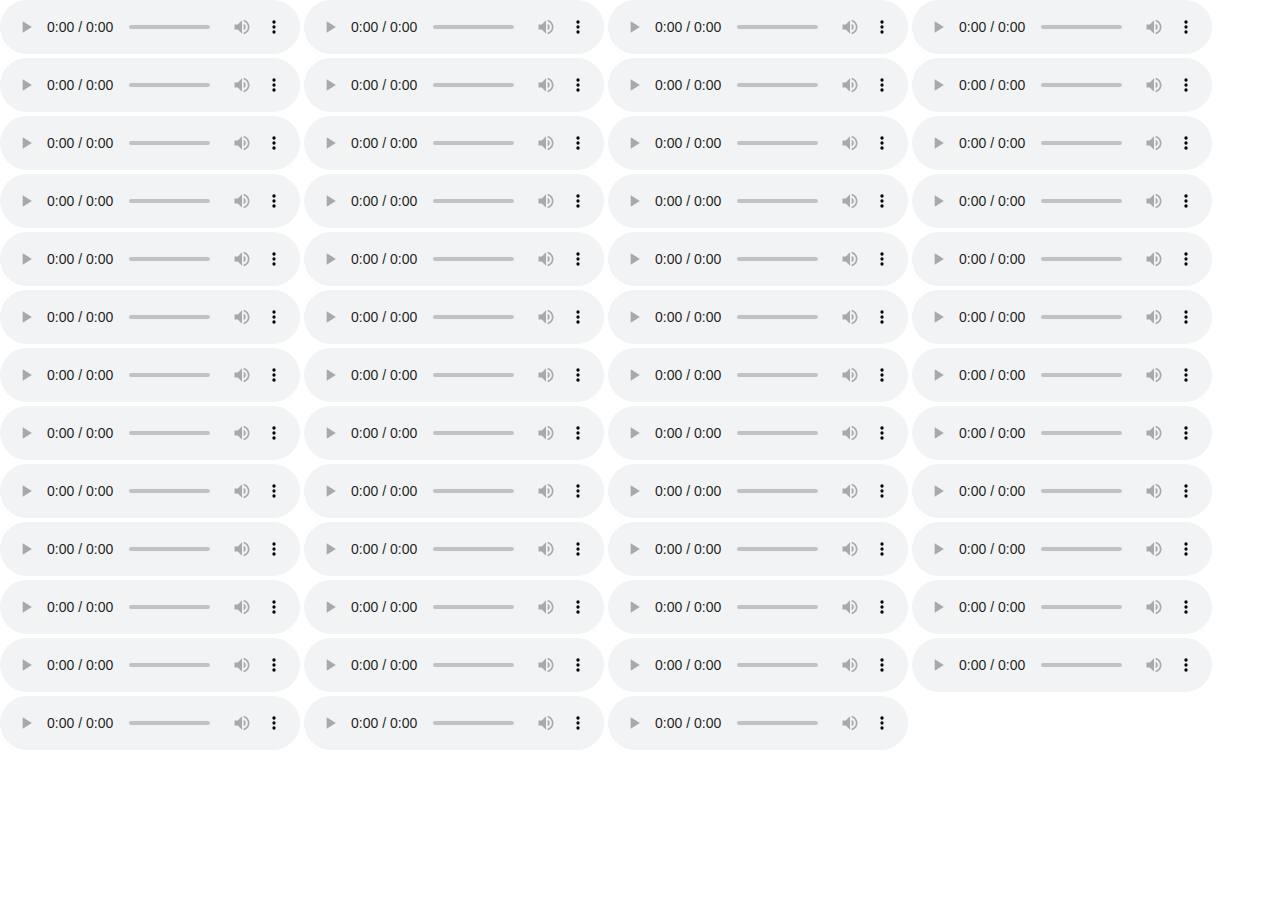
==== memorymachine.html @ c9242ffb "Update memorymachine.html" ====
<!DOCTYPE html>
<html>
<head>
  <link rel="stylesheet" href="./styles.css">
</head>
<body>

<audio controls>
    <source src="audio/Donna Summer - I Feel Love [Studio Version].mp3">
</audio>

<audio controls>
    <source src="audio/Donna Summer - I Feel Love [Studio Version].mp3">
</audio>

<audio controls>
    <source src="audio/Donna Summer - I Feel Love [Studio Version].mp3">
</audio>

<audio controls>
    <source src="audio/Donna Summer - I Feel Love [Studio Version].mp3">
</audio>

<audio controls>
    <source src="audio/Donna Summer - I Feel Love [Studio Version].mp3">
</audio>

<audio controls>
    <source src="audio/Donna Summer - I Feel Love [Studio Version].mp3">
</audio>

<audio controls>
    <source src="audio/Donna Summer - I Feel Love [Studio Version].mp3">
</audio>

<audio controls>
    <source src="audio/Donna Summer - I Feel Love [Studio Version].mp3">
</audio>

<audio controls>
    <source src="audio/Donna Summer - I Feel Love [Studio Version].mp3">
</audio>

<audio controls>
    <source src="audio/Donna Summer - I Feel Love [Studio Version].mp3">
</audio>

<audio controls>
    <source src="audio/Donna Summer - I Feel Love [Studio Version].mp3">
</audio>

<audio controls>
    <source src="audio/Donna Summer - I Feel Love [Studio Version].mp3">
</audio>

<audio controls>
    <source src="audio/Donna Summer - I Feel Love [Studio Version].mp3">
</audio>

<audio controls>
    <source src="audio/Donna Summer - I Feel Love [Studio Version].mp3">
</audio>

<audio controls>
    <source src="audio/Donna Summer - I Feel Love [Studio Version].mp3">
</audio>

<audio controls>
    <source src="audio/Donna Summer - I Feel Love [Studio Version].mp3">
</audio>

<audio controls>
    <source src="audio/Donna Summer - I Feel Love [Studio Version].mp3">
</audio>
  
<audio controls>
    <source src="audio/Donna Summer - I Feel Love [Studio Version].mp3">
</audio>

<audio controls>
    <source src="audio/Donna Summer - I Feel Love [Studio Version].mp3">
</audio>

<audio controls>
    <source src="audio/Donna Summer - I Feel Love [Studio Version].mp3">
</audio>

<audio controls>
    <source src="audio/Donna Summer - I Feel Love [Studio Version].mp3">
</audio>

<audio controls>
    <source src="audio/Donna Summer - I Feel Love [Studio Version].mp3">
</audio>

<audio controls>
    <source src="audio/Donna Summer - I Feel Love [Studio Version].mp3">
</audio>

<audio controls>
    <source src="audio/Donna Summer - I Feel Love [Studio Version].mp3">
</audio>

<audio controls>
    <source src="audio/Donna Summer - I Feel Love [Studio Version].mp3">
</audio>

<audio controls>
    <source src="audio/Donna Summer - I Feel Love [Studio Version].mp3">
</audio>

<audio controls>
    <source src="audio/Donna Summer - I Feel Love [Studio Version].mp3">
</audio>

<audio controls>
    <source src="audio/Donna Summer - I Feel Love [Studio Version].mp3">
</audio>

<audio controls>
    <source src="audio/Donna Summer - I Feel Love [Studio Version].mp3">
</audio>

<audio controls>
    <source src="audio/Donna Summer - I Feel Love [Studio Version].mp3">
</audio>

<audio controls>
    <source src="audio/Donna Summer - I Feel Love [Studio Version].mp3">
</audio>

<audio controls>
    <source src="audio/Donna Summer - I Feel Love [Studio Version].mp3">
</audio>

<audio controls>
    <source src="audio/Donna Summer - I Feel Love [Studio Version].mp3">
</audio>

<audio controls>
    <source src="audio/Donna Summer - I Feel Love [Studio Version].mp3">
</audio>  
  
<audio controls>
    <source src="audio/Donna Summer - I Feel Love [Studio Version].mp3">
</audio>

<audio controls>
    <source src="audio/Donna Summer - I Feel Love [Studio Version].mp3">
</audio>

<audio controls>
    <source src="audio/Donna Summer - I Feel Love [Studio Version].mp3">
</audio>

<audio controls>
    <source src="audio/Donna Summer - I Feel Love [Studio Version].mp3">
</audio>

<audio controls>
    <source src="audio/Donna Summer - I Feel Love [Studio Version].mp3">
</audio>

<audio controls>
    <source src="audio/Donna Summer - I Feel Love [Studio Version].mp3">
</audio>

<audio controls>
    <source src="audio/Donna Summer - I Feel Love [Studio Version].mp3">
</audio>

<audio controls>
    <source src="audio/Donna Summer - I Feel Love [Studio Version].mp3">
</audio>

<audio controls>
    <source src="audio/Donna Summer - I Feel Love [Studio Version].mp3">
</audio>

<audio controls>
    <source src="audio/Donna Summer - I Feel Love [Studio Version].mp3">
</audio>

<audio controls>
    <source src="audio/Donna Summer - I Feel Love [Studio Version].mp3">
</audio>

<audio controls>
    <source src="audio/Donna Summer - I Feel Love [Studio Version].mp3">
</audio>

<audio controls>
    <source src="audio/Donna Summer - I Feel Love [Studio Version].mp3">
</audio>

<audio controls>
    <source src="audio/Donna Summer - I Feel Love [Studio Version].mp3">
</audio>

<audio controls>
    <source src="audio/Donna Summer - I Feel Love [Studio Version].mp3">
</audio>

<audio controls>
    <source src="audio/Donna Summer - I Feel Love [Studio Version].mp3">
</audio>

<audio controls>
    <source src="audio/Donna Summer - I Feel Love [Studio Version].mp3">
</audio>  
</body>
</html>
---- styles.css ----
body, html {
    height: 100%;
    margin: 0;
}
  

.bg {
    /* The image used */
    background-image: url("./images/no-worries.jpg");

    /* Full height */
    height: 100%; 

    /* Center and scale the image nicely */
    background-position: center center;
    background-repeat: no-repeat;
    background-size: cover;
    background-attachment: fixed
}
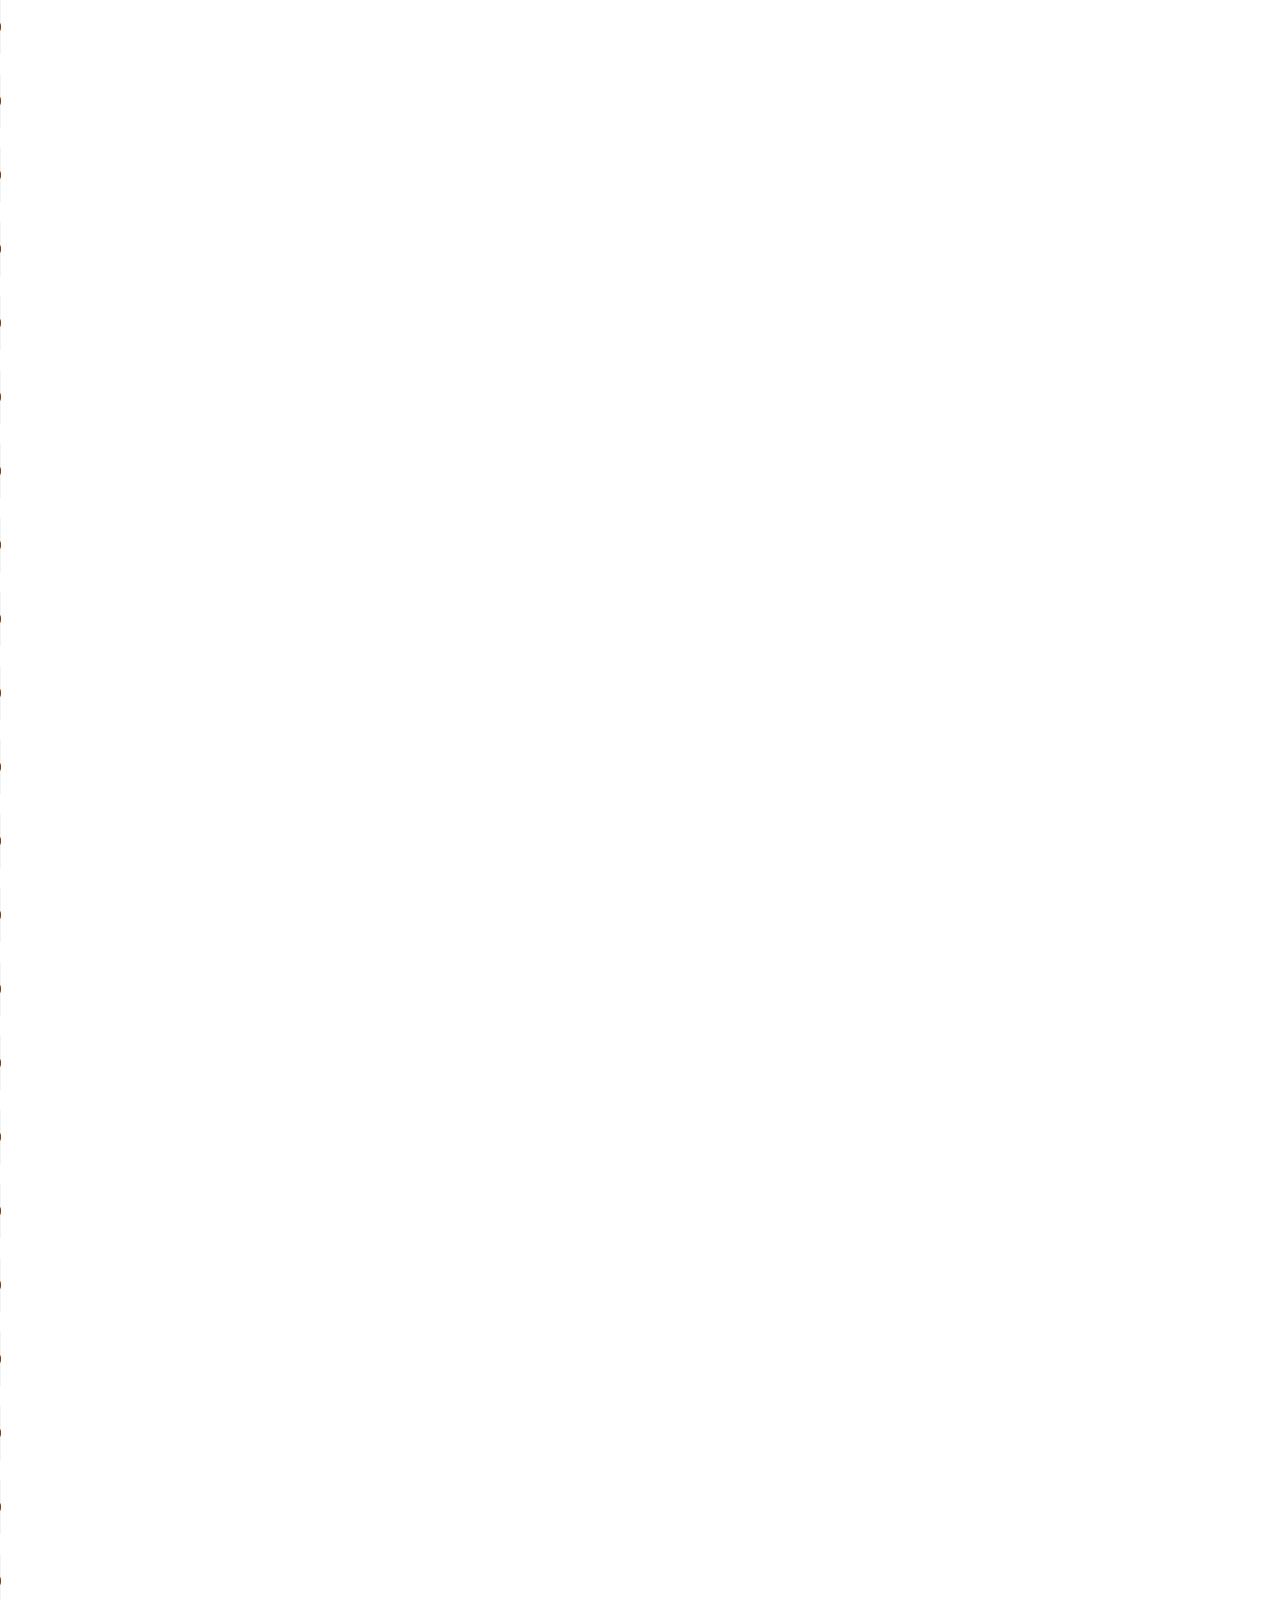
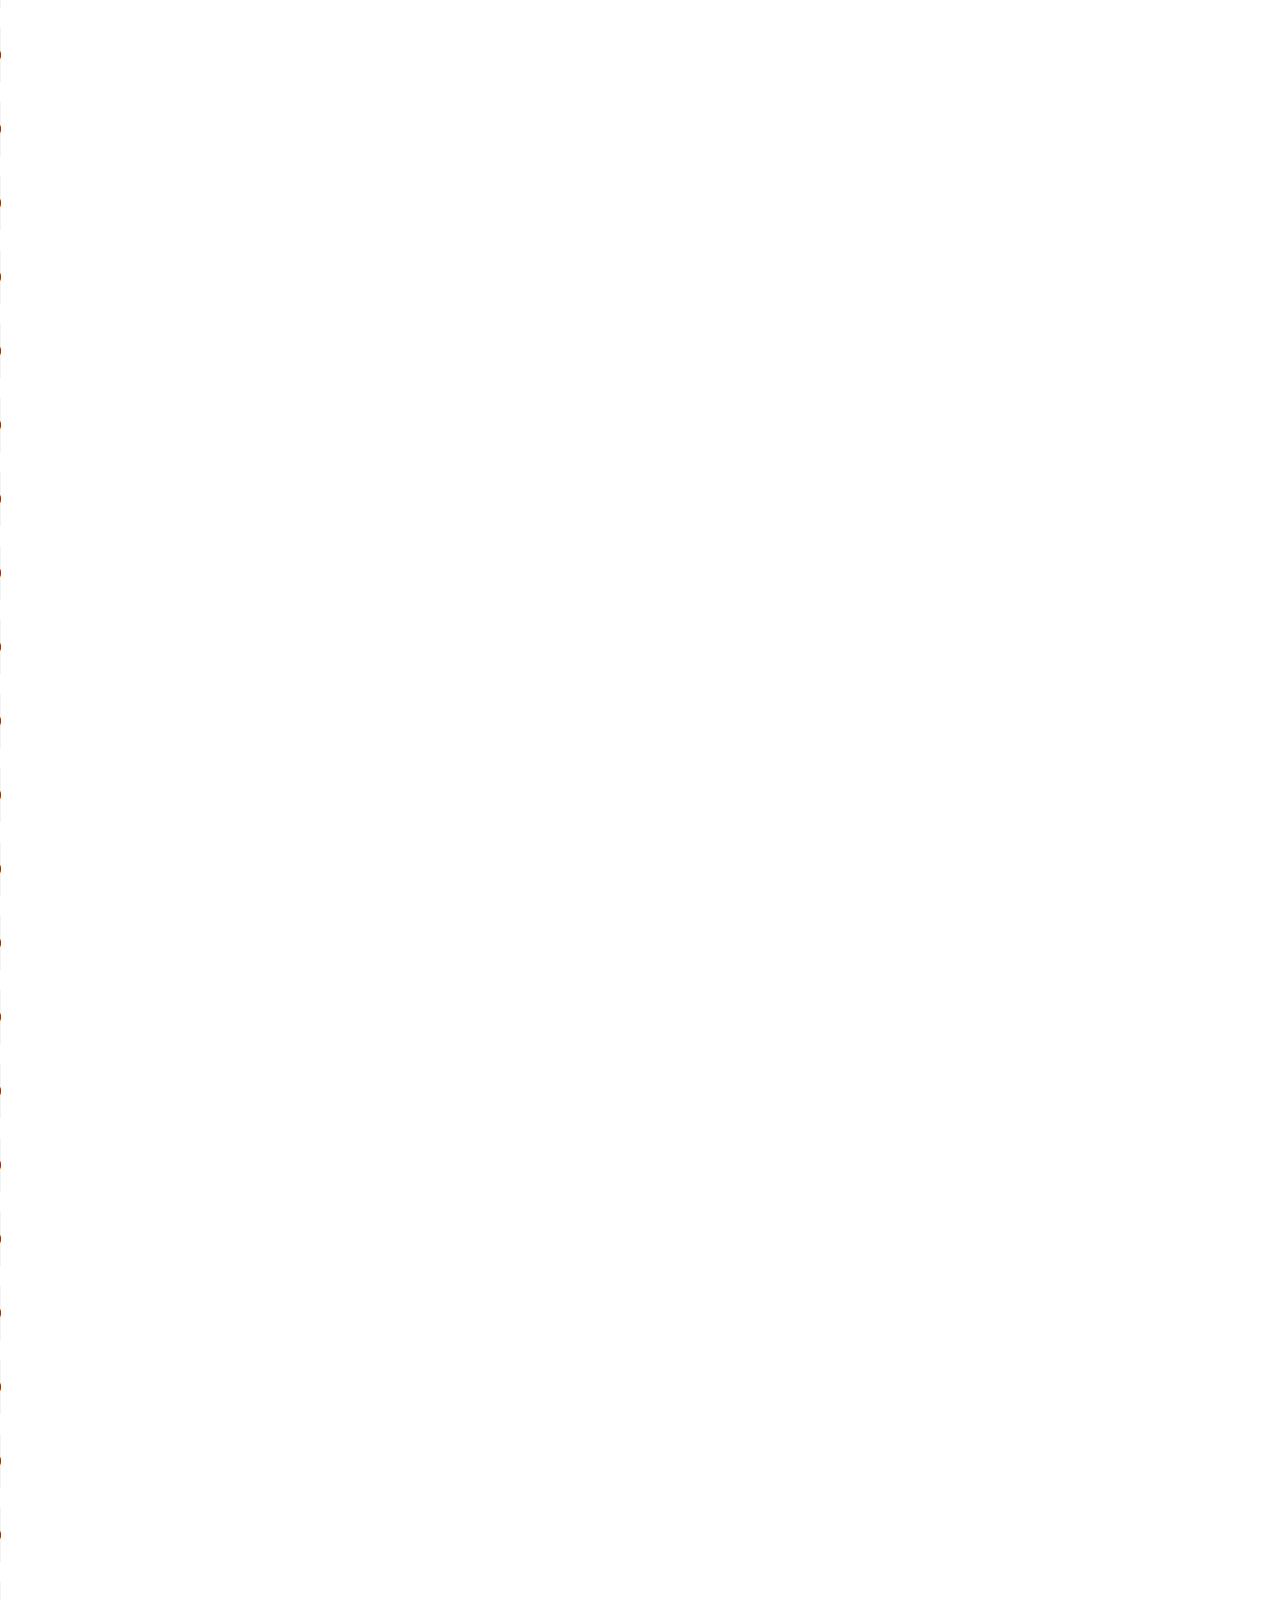
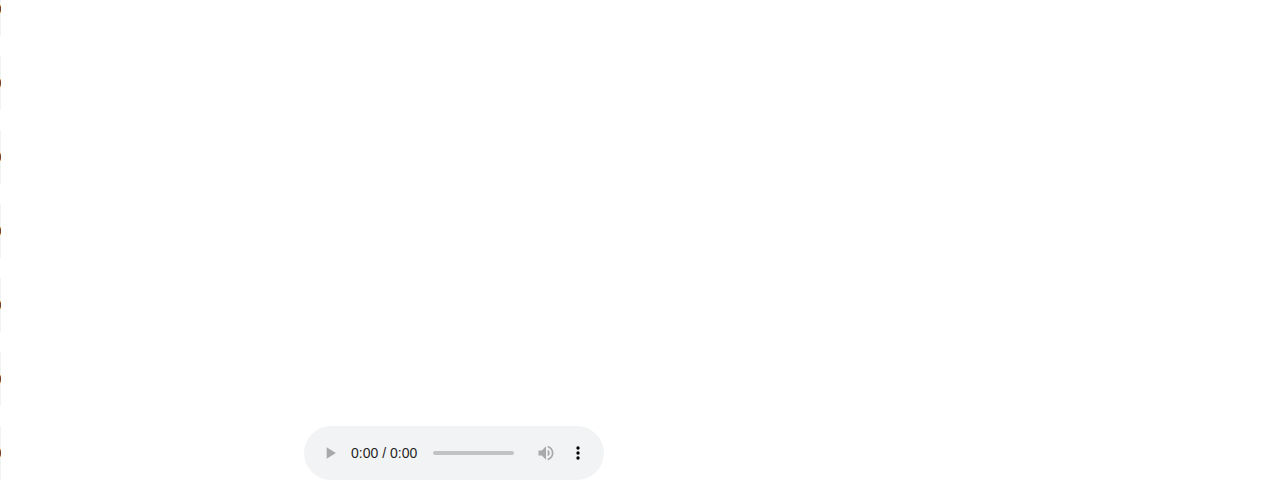
==== commit c7953958: "Update memorymachine.html" ====
--- a/memorymachine.html
+++ b/memorymachine.html
@@ -8,199 +8,346 @@
 <audio controls>
     <source src="audio/Donna Summer - I Feel Love [Studio Version].mp3">
 </audio>
-
-<audio controls>
-    <source src="audio/Donna Summer - I Feel Love [Studio Version].mp3">
-</audio>
-
-<audio controls>
-    <source src="audio/Donna Summer - I Feel Love [Studio Version].mp3">
-</audio>
-
-<audio controls>
-    <source src="audio/Donna Summer - I Feel Love [Studio Version].mp3">
-</audio>
-
-<audio controls>
-    <source src="audio/Donna Summer - I Feel Love [Studio Version].mp3">
-</audio>
-
-<audio controls>
-    <source src="audio/Donna Summer - I Feel Love [Studio Version].mp3">
-</audio>
-
-<audio controls>
-    <source src="audio/Donna Summer - I Feel Love [Studio Version].mp3">
-</audio>
-
-<audio controls>
-    <source src="audio/Donna Summer - I Feel Love [Studio Version].mp3">
-</audio>
-
-<audio controls>
-    <source src="audio/Donna Summer - I Feel Love [Studio Version].mp3">
-</audio>
-
-<audio controls>
-    <source src="audio/Donna Summer - I Feel Love [Studio Version].mp3">
-</audio>
-
-<audio controls>
-    <source src="audio/Donna Summer - I Feel Love [Studio Version].mp3">
-</audio>
-
-<audio controls>
-    <source src="audio/Donna Summer - I Feel Love [Studio Version].mp3">
-</audio>
-
-<audio controls>
-    <source src="audio/Donna Summer - I Feel Love [Studio Version].mp3">
-</audio>
-
-<audio controls>
-    <source src="audio/Donna Summer - I Feel Love [Studio Version].mp3">
-</audio>
-
-<audio controls>
-    <source src="audio/Donna Summer - I Feel Love [Studio Version].mp3">
-</audio>
-
-<audio controls>
-    <source src="audio/Donna Summer - I Feel Love [Studio Version].mp3">
-</audio>
-
-<audio controls>
-    <source src="audio/Donna Summer - I Feel Love [Studio Version].mp3">
-</audio>
-  
-<audio controls>
-    <source src="audio/Donna Summer - I Feel Love [Studio Version].mp3">
-</audio>
-
-<audio controls>
-    <source src="audio/Donna Summer - I Feel Love [Studio Version].mp3">
-</audio>
-
-<audio controls>
-    <source src="audio/Donna Summer - I Feel Love [Studio Version].mp3">
-</audio>
-
-<audio controls>
-    <source src="audio/Donna Summer - I Feel Love [Studio Version].mp3">
-</audio>
-
-<audio controls>
-    <source src="audio/Donna Summer - I Feel Love [Studio Version].mp3">
-</audio>
-
-<audio controls>
-    <source src="audio/Donna Summer - I Feel Love [Studio Version].mp3">
-</audio>
-
-<audio controls>
-    <source src="audio/Donna Summer - I Feel Love [Studio Version].mp3">
-</audio>
-
-<audio controls>
-    <source src="audio/Donna Summer - I Feel Love [Studio Version].mp3">
-</audio>
-
-<audio controls>
-    <source src="audio/Donna Summer - I Feel Love [Studio Version].mp3">
-</audio>
-
-<audio controls>
-    <source src="audio/Donna Summer - I Feel Love [Studio Version].mp3">
-</audio>
-
-<audio controls>
-    <source src="audio/Donna Summer - I Feel Love [Studio Version].mp3">
-</audio>
-
-<audio controls>
-    <source src="audio/Donna Summer - I Feel Love [Studio Version].mp3">
-</audio>
-
-<audio controls>
-    <source src="audio/Donna Summer - I Feel Love [Studio Version].mp3">
-</audio>
-
-<audio controls>
-    <source src="audio/Donna Summer - I Feel Love [Studio Version].mp3">
-</audio>
-
-<audio controls>
-    <source src="audio/Donna Summer - I Feel Love [Studio Version].mp3">
-</audio>
-
-<audio controls>
-    <source src="audio/Donna Summer - I Feel Love [Studio Version].mp3">
-</audio>
-
+<p> 
+  </p>
+  <p> 
+  </p>
+<audio controls>
+    <source src="audio/Donna Summer - I Feel Love [Studio Version].mp3">
+</audio>
+<p> 
+  </p>
+  <p> 
+  </p>
+<audio controls>
+    <source src="audio/Donna Summer - I Feel Love [Studio Version].mp3">
+</audio>
+<p> 
+  </p>
+  <p> 
+  </p>
+<audio controls>
+    <source src="audio/Donna Summer - I Feel Love [Studio Version].mp3">
+</audio>
+<p> 
+  </p>
+  <p> 
+  </p>
+<audio controls>
+    <source src="audio/Donna Summer - I Feel Love [Studio Version].mp3">
+</audio>
+<p> 
+  </p>
+  <p> 
+  </p>
+<audio controls>
+    <source src="audio/Donna Summer - I Feel Love [Studio Version].mp3">
+</audio>
+<p> 
+  </p>
+  <p> 
+  </p>
+<audio controls>
+    <source src="audio/Donna Summer - I Feel Love [Studio Version].mp3">
+</audio>
+<p> 
+  </p>
+  <p> 
+  </p>
+<audio controls>
+    <source src="audio/Donna Summer - I Feel Love [Studio Version].mp3">
+</audio>
+<p> 
+  </p>
+  <p> 
+  </p>
+<audio controls>
+    <source src="audio/Donna Summer - I Feel Love [Studio Version].mp3">
+</audio>
+<p> 
+  </p>
+  <p> 
+  </p>
+<audio controls>
+    <source src="audio/Donna Summer - I Feel Love [Studio Version].mp3">
+</audio>
+<p> 
+  </p>
+  <p> 
+  </p>
+<audio controls>
+    <source src="audio/Donna Summer - I Feel Love [Studio Version].mp3">
+</audio>
+<p> 
+  </p>
+  <p> 
+  </p>
+<audio controls>
+    <source src="audio/Donna Summer - I Feel Love [Studio Version].mp3">
+</audio>
+<p> 
+  </p>
+  <p> 
+  </p>
+<audio controls>
+    <source src="audio/Donna Summer - I Feel Love [Studio Version].mp3">
+</audio>
+<p> 
+  </p>
+  <p> 
+  </p>
+<audio controls>
+    <source src="audio/Donna Summer - I Feel Love [Studio Version].mp3">
+</audio>
+<p> 
+  </p>
+  <p> 
+  </p>
+<audio controls>
+    <source src="audio/Donna Summer - I Feel Love [Studio Version].mp3">
+</audio>
+<p> 
+  </p>
+  <p> 
+  </p>
+<audio controls>
+    <source src="audio/Donna Summer - I Feel Love [Studio Version].mp3">
+</audio>
+<p> 
+  </p>
+  <p> 
+  </p>
+<audio controls>
+    <source src="audio/Donna Summer - I Feel Love [Studio Version].mp3">
+</audio>
+  <p> 
+  </p>
+  <p> 
+  </p>
+<audio controls>
+    <source src="audio/Donna Summer - I Feel Love [Studio Version].mp3">
+</audio>
+<p> 
+  </p>
+  <p> 
+  </p>
+<audio controls>
+    <source src="audio/Donna Summer - I Feel Love [Studio Version].mp3">
+</audio>
+<p> 
+  </p>
+  <p> 
+  </p>
+<audio controls>
+    <source src="audio/Donna Summer - I Feel Love [Studio Version].mp3">
+</audio>
+<p> 
+  </p>
+  <p> 
+  </p>
+<audio controls>
+    <source src="audio/Donna Summer - I Feel Love [Studio Version].mp3">
+</audio>
+<p> 
+  </p>
+  <p> 
+  </p>
+<audio controls>
+    <source src="audio/Donna Summer - I Feel Love [Studio Version].mp3">
+</audio>
+<p> 
+  </p>
+  <p> 
+  </p>
+<audio controls>
+    <source src="audio/Donna Summer - I Feel Love [Studio Version].mp3">
+</audio>
+<p> 
+  </p>
+  <p> 
+  </p>
+<audio controls>
+    <source src="audio/Donna Summer - I Feel Love [Studio Version].mp3">
+</audio>
+<p> 
+  </p>
+  <p> 
+  </p>
+<audio controls>
+    <source src="audio/Donna Summer - I Feel Love [Studio Version].mp3">
+</audio>
+<p> 
+  </p>
+  <p> 
+  </p>
+<audio controls>
+    <source src="audio/Donna Summer - I Feel Love [Studio Version].mp3">
+</audio>
+<p> 
+  </p>
+  <p> 
+  </p>
+<audio controls>
+    <source src="audio/Donna Summer - I Feel Love [Studio Version].mp3">
+</audio>
+<p> 
+  </p>
+  <p> 
+  </p>
+<audio controls>
+    <source src="audio/Donna Summer - I Feel Love [Studio Version].mp3">
+</audio>
+<p> 
+  </p>
+  <p> 
+  </p>
+<audio controls>
+    <source src="audio/Donna Summer - I Feel Love [Studio Version].mp3">
+</audio>
+<p> 
+  </p>
+  <p> 
+  </p>
+<audio controls>
+    <source src="audio/Donna Summer - I Feel Love [Studio Version].mp3">
+</audio>
+<p> 
+  </p>
+  <p> 
+  </p>
+<audio controls>
+    <source src="audio/Donna Summer - I Feel Love [Studio Version].mp3">
+</audio>
+<p> 
+  </p>
+  <p> 
+  </p>
+<audio controls>
+    <source src="audio/Donna Summer - I Feel Love [Studio Version].mp3">
+</audio>
+<p> 
+  </p>
+  <p> 
+  </p>
+<audio controls>
+    <source src="audio/Donna Summer - I Feel Love [Studio Version].mp3">
+</audio>
+<p> 
+  </p>
+  <p> 
+  </p>
 <audio controls>
     <source src="audio/Donna Summer - I Feel Love [Studio Version].mp3">
 </audio>  
-  
-<audio controls>
-    <source src="audio/Donna Summer - I Feel Love [Studio Version].mp3">
-</audio>
-
-<audio controls>
-    <source src="audio/Donna Summer - I Feel Love [Studio Version].mp3">
-</audio>
-
-<audio controls>
-    <source src="audio/Donna Summer - I Feel Love [Studio Version].mp3">
-</audio>
-
-<audio controls>
-    <source src="audio/Donna Summer - I Feel Love [Studio Version].mp3">
-</audio>
-
-<audio controls>
-    <source src="audio/Donna Summer - I Feel Love [Studio Version].mp3">
-</audio>
-
-<audio controls>
-    <source src="audio/Donna Summer - I Feel Love [Studio Version].mp3">
-</audio>
-
-<audio controls>
-    <source src="audio/Donna Summer - I Feel Love [Studio Version].mp3">
-</audio>
-
-<audio controls>
-    <source src="audio/Donna Summer - I Feel Love [Studio Version].mp3">
-</audio>
-
-<audio controls>
-    <source src="audio/Donna Summer - I Feel Love [Studio Version].mp3">
-</audio>
-
-<audio controls>
-    <source src="audio/Donna Summer - I Feel Love [Studio Version].mp3">
-</audio>
-
-<audio controls>
-    <source src="audio/Donna Summer - I Feel Love [Studio Version].mp3">
-</audio>
-
-<audio controls>
-    <source src="audio/Donna Summer - I Feel Love [Studio Version].mp3">
-</audio>
-
-<audio controls>
-    <source src="audio/Donna Summer - I Feel Love [Studio Version].mp3">
-</audio>
-
-<audio controls>
-    <source src="audio/Donna Summer - I Feel Love [Studio Version].mp3">
-</audio>
-
-<audio controls>
-    <source src="audio/Donna Summer - I Feel Love [Studio Version].mp3">
-</audio>
-
+  <p> 
+  </p>
+  <p> 
+  </p>
+<audio controls>
+    <source src="audio/Donna Summer - I Feel Love [Studio Version].mp3">
+</audio>
+<p> 
+  </p>
+  <p> 
+  </p>
+<audio controls>
+    <source src="audio/Donna Summer - I Feel Love [Studio Version].mp3">
+</audio>
+<p> 
+  </p>
+  <p> 
+  </p>
+<audio controls>
+    <source src="audio/Donna Summer - I Feel Love [Studio Version].mp3">
+</audio>
+<p> 
+  </p>
+  <p> 
+  </p>
+<audio controls>
+    <source src="audio/Donna Summer - I Feel Love [Studio Version].mp3">
+</audio>
+<p> 
+  </p>
+  <p> 
+  </p>
+<audio controls>
+    <source src="audio/Donna Summer - I Feel Love [Studio Version].mp3">
+</audio>
+<p> 
+  </p>
+  <p> 
+  </p>
+<audio controls>
+    <source src="audio/Donna Summer - I Feel Love [Studio Version].mp3">
+</audio>
+<p> 
+  </p>
+  <p> 
+  </p>
+<audio controls>
+    <source src="audio/Donna Summer - I Feel Love [Studio Version].mp3">
+</audio>
+<p> 
+  </p>
+  <p> 
+  </p>
+<audio controls>
+    <source src="audio/Donna Summer - I Feel Love [Studio Version].mp3">
+</audio>
+<p> 
+  </p>
+  <p> 
+  </p>
+<audio controls>
+    <source src="audio/Donna Summer - I Feel Love [Studio Version].mp3">
+</audio>
+<p> 
+  </p>
+  <p> 
+  </p>
+<audio controls>
+    <source src="audio/Donna Summer - I Feel Love [Studio Version].mp3">
+</audio>
+<p> 
+  </p>
+  <p> 
+  </p>
+<audio controls>
+    <source src="audio/Donna Summer - I Feel Love [Studio Version].mp3">
+</audio>
+<p> 
+  </p>
+  <p> 
+  </p>
+<audio controls>
+    <source src="audio/Donna Summer - I Feel Love [Studio Version].mp3">
+</audio>
+<p> 
+  </p>
+  <p> 
+  </p>
+<audio controls>
+    <source src="audio/Donna Summer - I Feel Love [Studio Version].mp3">
+</audio>
+<p> 
+  </p>
+  <p> 
+  </p>
+<audio controls>
+    <source src="audio/Donna Summer - I Feel Love [Studio Version].mp3">
+</audio>
+<p> 
+  </p>
+  <p> 
+  </p>
+<audio controls>
+    <source src="audio/Donna Summer - I Feel Love [Studio Version].mp3">
+</audio>
+<p> 
+  </p>
+  <p> 
+  </p>
 <audio controls>
     <source src="audio/Donna Summer - I Feel Love [Studio Version].mp3">
 </audio>
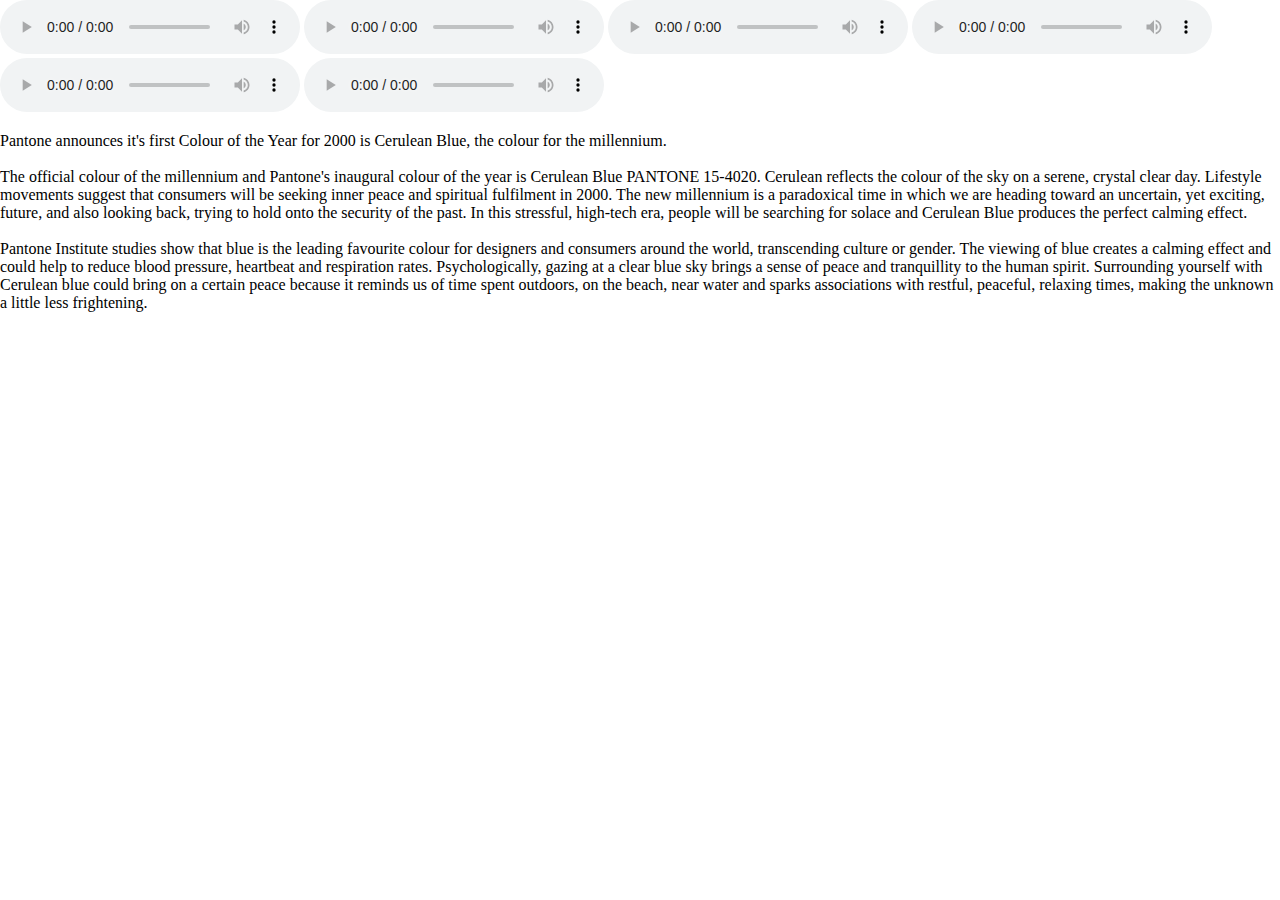
==== commit 39dcbf35: "Update memorymachine.html" ====
--- a/memorymachine.html
+++ b/memorymachine.html
@@ -1,359 +1,73 @@
+
 <!DOCTYPE html>
 <html>
-<head>
-  <link rel="stylesheet" href="./styles.css">
-</head>
-<body>
+  <head>
+    <link rel="stylesheet" href="./styles.css" />
+    <script
+      src="https://code.jquery.com/jquery-3.6.1.slim.min.js"
+      integrity="sha256-w8CvhFs7iHNVUtnSP0YKEg00p9Ih13rlL9zGqvLdePA="
+      crossorigin="anonymous"
+    ></script>
+    <script src="./js/jquery.ripples-min.js"></script>
+  <body>
+    <div class="home">
+      <div class="title"></div>
 
-<audio controls>
-    <source src="audio/Donna Summer - I Feel Love [Studio Version].mp3">
-</audio>
-<p> 
-  </p>
-  <p> 
-  </p>
-<audio controls>
-    <source src="audio/Donna Summer - I Feel Love [Studio Version].mp3">
-</audio>
-<p> 
-  </p>
-  <p> 
-  </p>
-<audio controls>
-    <source src="audio/Donna Summer - I Feel Love [Studio Version].mp3">
-</audio>
-<p> 
-  </p>
-  <p> 
-  </p>
-<audio controls>
-    <source src="audio/Donna Summer - I Feel Love [Studio Version].mp3">
-</audio>
-<p> 
-  </p>
-  <p> 
-  </p>
-<audio controls>
-    <source src="audio/Donna Summer - I Feel Love [Studio Version].mp3">
-</audio>
-<p> 
-  </p>
-  <p> 
-  </p>
-<audio controls>
-    <source src="audio/Donna Summer - I Feel Love [Studio Version].mp3">
-</audio>
-<p> 
-  </p>
-  <p> 
-  </p>
-<audio controls>
-    <source src="audio/Donna Summer - I Feel Love [Studio Version].mp3">
-</audio>
-<p> 
-  </p>
-  <p> 
-  </p>
-<audio controls>
-    <source src="audio/Donna Summer - I Feel Love [Studio Version].mp3">
-</audio>
-<p> 
-  </p>
-  <p> 
-  </p>
-<audio controls>
-    <source src="audio/Donna Summer - I Feel Love [Studio Version].mp3">
-</audio>
-<p> 
-  </p>
-  <p> 
-  </p>
-<audio controls>
-    <source src="audio/Donna Summer - I Feel Love [Studio Version].mp3">
-</audio>
-<p> 
-  </p>
-  <p> 
-  </p>
-<audio controls>
-    <source src="audio/Donna Summer - I Feel Love [Studio Version].mp3">
-</audio>
-<p> 
-  </p>
-  <p> 
-  </p>
-<audio controls>
-    <source src="audio/Donna Summer - I Feel Love [Studio Version].mp3">
-</audio>
-<p> 
-  </p>
-  <p> 
-  </p>
-<audio controls>
-    <source src="audio/Donna Summer - I Feel Love [Studio Version].mp3">
-</audio>
-<p> 
-  </p>
-  <p> 
-  </p>
-<audio controls>
-    <source src="audio/Donna Summer - I Feel Love [Studio Version].mp3">
-</audio>
-<p> 
-  </p>
-  <p> 
-  </p>
-<audio controls>
-    <source src="audio/Donna Summer - I Feel Love [Studio Version].mp3">
-</audio>
-<p> 
-  </p>
-  <p> 
-  </p>
-<audio controls>
-    <source src="audio/Donna Summer - I Feel Love [Studio Version].mp3">
-</audio>
-<p> 
-  </p>
-  <p> 
-  </p>
-<audio controls>
-    <source src="audio/Donna Summer - I Feel Love [Studio Version].mp3">
-</audio>
-  <p> 
-  </p>
-  <p> 
-  </p>
-<audio controls>
-    <source src="audio/Donna Summer - I Feel Love [Studio Version].mp3">
-</audio>
-<p> 
-  </p>
-  <p> 
-  </p>
-<audio controls>
-    <source src="audio/Donna Summer - I Feel Love [Studio Version].mp3">
-</audio>
-<p> 
-  </p>
-  <p> 
-  </p>
-<audio controls>
-    <source src="audio/Donna Summer - I Feel Love [Studio Version].mp3">
-</audio>
-<p> 
-  </p>
-  <p> 
-  </p>
-<audio controls>
-    <source src="audio/Donna Summer - I Feel Love [Studio Version].mp3">
-</audio>
-<p> 
-  </p>
-  <p> 
-  </p>
-<audio controls>
-    <source src="audio/Donna Summer - I Feel Love [Studio Version].mp3">
-</audio>
-<p> 
-  </p>
-  <p> 
-  </p>
-<audio controls>
-    <source src="audio/Donna Summer - I Feel Love [Studio Version].mp3">
-</audio>
-<p> 
-  </p>
-  <p> 
-  </p>
-<audio controls>
-    <source src="audio/Donna Summer - I Feel Love [Studio Version].mp3">
-</audio>
-<p> 
-  </p>
-  <p> 
-  </p>
-<audio controls>
-    <source src="audio/Donna Summer - I Feel Love [Studio Version].mp3">
-</audio>
-<p> 
-  </p>
-  <p> 
-  </p>
-<audio controls>
-    <source src="audio/Donna Summer - I Feel Love [Studio Version].mp3">
-</audio>
-<p> 
-  </p>
-  <p> 
-  </p>
-<audio controls>
-    <source src="audio/Donna Summer - I Feel Love [Studio Version].mp3">
-</audio>
-<p> 
-  </p>
-  <p> 
-  </p>
-<audio controls>
-    <source src="audio/Donna Summer - I Feel Love [Studio Version].mp3">
-</audio>
-<p> 
-  </p>
-  <p> 
-  </p>
-<audio controls>
-    <source src="audio/Donna Summer - I Feel Love [Studio Version].mp3">
-</audio>
-<p> 
-  </p>
-  <p> 
-  </p>
-<audio controls>
-    <source src="audio/Donna Summer - I Feel Love [Studio Version].mp3">
-</audio>
-<p> 
-  </p>
-  <p> 
-  </p>
-<audio controls>
-    <source src="audio/Donna Summer - I Feel Love [Studio Version].mp3">
-</audio>
-<p> 
-  </p>
-  <p> 
-  </p>
-<audio controls>
-    <source src="audio/Donna Summer - I Feel Love [Studio Version].mp3">
-</audio>
-<p> 
-  </p>
-  <p> 
-  </p>
-<audio controls>
-    <source src="audio/Donna Summer - I Feel Love [Studio Version].mp3">
-</audio>
-<p> 
-  </p>
-  <p> 
-  </p>
-<audio controls>
-    <source src="audio/Donna Summer - I Feel Love [Studio Version].mp3">
-</audio>  
-  <p> 
-  </p>
-  <p> 
-  </p>
-<audio controls>
-    <source src="audio/Donna Summer - I Feel Love [Studio Version].mp3">
-</audio>
-<p> 
-  </p>
-  <p> 
-  </p>
-<audio controls>
-    <source src="audio/Donna Summer - I Feel Love [Studio Version].mp3">
-</audio>
-<p> 
-  </p>
-  <p> 
-  </p>
-<audio controls>
-    <source src="audio/Donna Summer - I Feel Love [Studio Version].mp3">
-</audio>
-<p> 
-  </p>
-  <p> 
-  </p>
-<audio controls>
-    <source src="audio/Donna Summer - I Feel Love [Studio Version].mp3">
-</audio>
-<p> 
-  </p>
-  <p> 
-  </p>
-<audio controls>
-    <source src="audio/Donna Summer - I Feel Love [Studio Version].mp3">
-</audio>
-<p> 
-  </p>
-  <p> 
-  </p>
-<audio controls>
-    <source src="audio/Donna Summer - I Feel Love [Studio Version].mp3">
-</audio>
-<p> 
-  </p>
-  <p> 
-  </p>
-<audio controls>
-    <source src="audio/Donna Summer - I Feel Love [Studio Version].mp3">
-</audio>
-<p> 
-  </p>
-  <p> 
-  </p>
-<audio controls>
-    <source src="audio/Donna Summer - I Feel Love [Studio Version].mp3">
-</audio>
-<p> 
-  </p>
-  <p> 
-  </p>
-<audio controls>
-    <source src="audio/Donna Summer - I Feel Love [Studio Version].mp3">
-</audio>
-<p> 
-  </p>
-  <p> 
-  </p>
-<audio controls>
-    <source src="audio/Donna Summer - I Feel Love [Studio Version].mp3">
-</audio>
-<p> 
-  </p>
-  <p> 
-  </p>
-<audio controls>
-    <source src="audio/Donna Summer - I Feel Love [Studio Version].mp3">
-</audio>
-<p> 
-  </p>
-  <p> 
-  </p>
-<audio controls>
-    <source src="audio/Donna Summer - I Feel Love [Studio Version].mp3">
-</audio>
-<p> 
-  </p>
-  <p> 
-  </p>
-<audio controls>
-    <source src="audio/Donna Summer - I Feel Love [Studio Version].mp3">
-</audio>
-<p> 
-  </p>
-  <p> 
-  </p>
-<audio controls>
-    <source src="audio/Donna Summer - I Feel Love [Studio Version].mp3">
-</audio>
-<p> 
-  </p>
-  <p> 
-  </p>
-<audio controls>
-    <source src="audio/Donna Summer - I Feel Love [Studio Version].mp3">
-</audio>
-<p> 
-  </p>
-  <p> 
-  </p>
-<audio controls>
-    <source src="audio/Donna Summer - I Feel Love [Studio Version].mp3">
-</audio>
+      <audio class="audio" controls>
+          <source src="audio/Donna Summer - I Feel Love [Studio Version].mp3">
+      </audio>
+      <audio class="audio" controls>
+          <source src="audio/Donna Summer - I Feel Love [Studio Version].mp3">
+      </audio>
+      <audio class="audio" controls>
+          <source src="audio/Donna Summer - I Feel Love [Studio Version].mp3">
+      </audio>
+      <audio class="audio" controls>
+          <source src="audio/Donna Summer - I Feel Love [Studio Version].mp3">
+      </audio>
+      <audio class="audio" controls>
+          <source src="audio/Donna Summer - I Feel Love [Studio Version].mp3">
+      </audio>
+      <audio class="audio" controls>
+          <source src="audio/Donna Summer - I Feel Love [Studio Version].mp3">
+      </audio>
+    <p class="text">
+      Pantone announces it's first Colour of the Year for 2000 is Cerulean Blue, the colour for the millennium.
+    <br>
+    <br>
+      The official colour of the millennium and Pantone's inaugural colour of the year is Cerulean Blue PANTONE 15-4020. Cerulean reflects the colour of the sky on a serene, crystal clear day. Lifestyle movements suggest that consumers will be seeking inner peace and spiritual fulfilment in 2000. The new millennium is a paradoxical time in which we are heading toward an uncertain, yet exciting, future, and also looking back, trying to hold onto the security of the past. In this stressful, high-tech era, people will be searching for solace and Cerulean Blue produces the perfect calming effect.
+    <br>
+    <br>
+      Pantone Institute studies show that blue is the leading favourite colour for designers and consumers around the world, transcending culture or gender. The viewing of blue creates a calming effect and could help to reduce blood pressure, heartbeat and respiration rates. Psychologically, gazing at a clear blue sky brings a sense of peace and tranquillity to the human spirit. Surrounding yourself with Cerulean blue could bring on a certain peace because it reminds us of time spent outdoors, on the beach, near water and sparks associations with restful, peaceful, relaxing times, making the unknown a little less frightening.
+    </p>
+    </div>
+  </body>
+</html>
 
-<audio controls>
-    <source src="audio/Donna Summer - I Feel Love [Studio Version].mp3">
-</audio>  
-</body>
-</html>
+<script>
+  $(document).ready(function() {
+    var dropLock = false;
+
+    $('.home').ripples({
+      resolution: 250,
+      dropRadius: 40,
+      perturbance: 0.4,
+      interactive: true
+    })
+
+    window.setInterval(() => {
+      if (!dropLock) {
+        const width = $(window).width();
+        const height = $(window).height();
+        const x = Math.floor(Math.random() * width)
+        const y = Math.floor(Math.random() * height)
+
+        console.log(`droplet at x: ${width}, y: ${height}`)
+        $('.home').ripples('drop', x, y, 100, 30);
+      }
+    }, 500);
+
+    window.setInterval(() => dropLock = !dropLock, 2000);
+  });
+  
+</script>
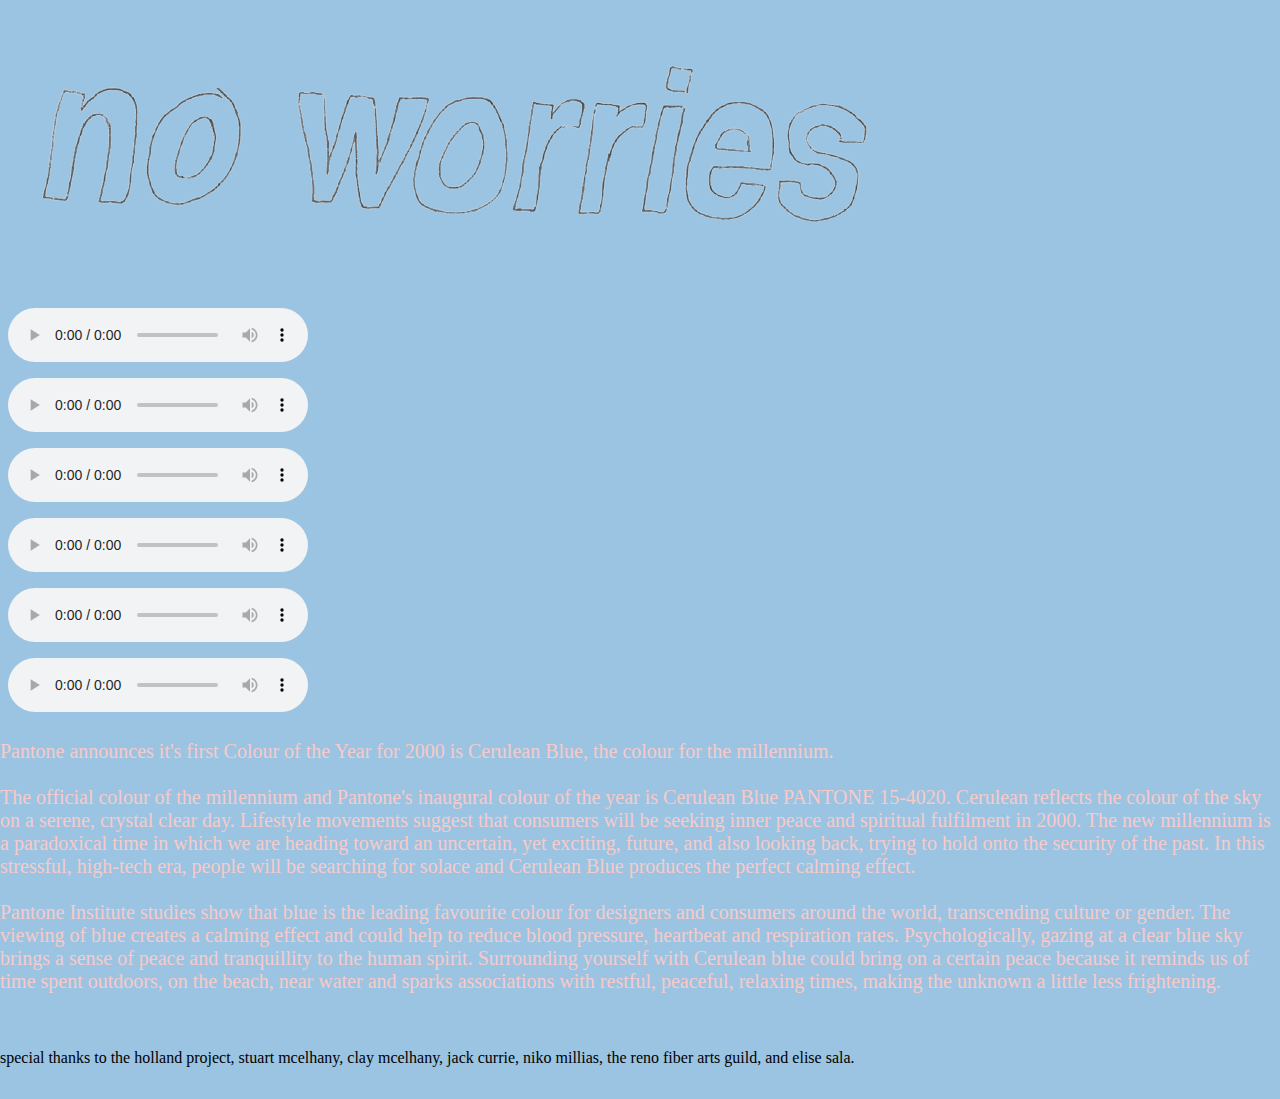
==== commit 7f2a2cad: "Update memorymachine.html" ====
--- a/memorymachine.html
+++ b/memorymachine.html
@@ -40,6 +40,10 @@
     <br>
       Pantone Institute studies show that blue is the leading favourite colour for designers and consumers around the world, transcending culture or gender. The viewing of blue creates a calming effect and could help to reduce blood pressure, heartbeat and respiration rates. Psychologically, gazing at a clear blue sky brings a sense of peace and tranquillity to the human spirit. Surrounding yourself with Cerulean blue could bring on a certain peace because it reminds us of time spent outdoors, on the beach, near water and sparks associations with restful, peaceful, relaxing times, making the unknown a little less frightening.
     </p>
+      <br>
+      <br>
+      special thanks to the holland project, stuart mcelhany, clay mcelhany, jack currie, niko millias, the reno fiber arts guild, and elise sala. 
+      </p>
     </div>
   </body>
 </html>
--- a/styles.css
+++ b/styles.css
@@ -1,19 +1,32 @@
-body, html {
-    height: 100%;
-    margin: 0;
+body,
+html {
+  height: 100%;
+  margin: 0;
 }
-  
 
-.bg {
-    /* The image used */
-    background-image: url("./images/no-worries.jpg");
+.home {
+  background-color: #9bc4e2;
+  /* height: 100%;
+  width: 100%; */
+  min-height:100vh;
 
-    /* Full height */
-    height: 100%; 
+  display: flex;
+  flex-direction: column;
+  justify-content: flex-start;
+}
 
-    /* Center and scale the image nicely */
-    background-position: center center;
-    background-repeat: no-repeat;
-    background-size: cover;
-    background-attachment: fixed
+.title {
+  width: 100vw;
+  height: 300px;
+  background-image: url("./images/title.png");
+  background-repeat: no-repeat;
 }
+
+.audio {
+  padding: 8px;
+}
+
+.text {
+  font-size: 20px;
+  color: #f7caca;
+}
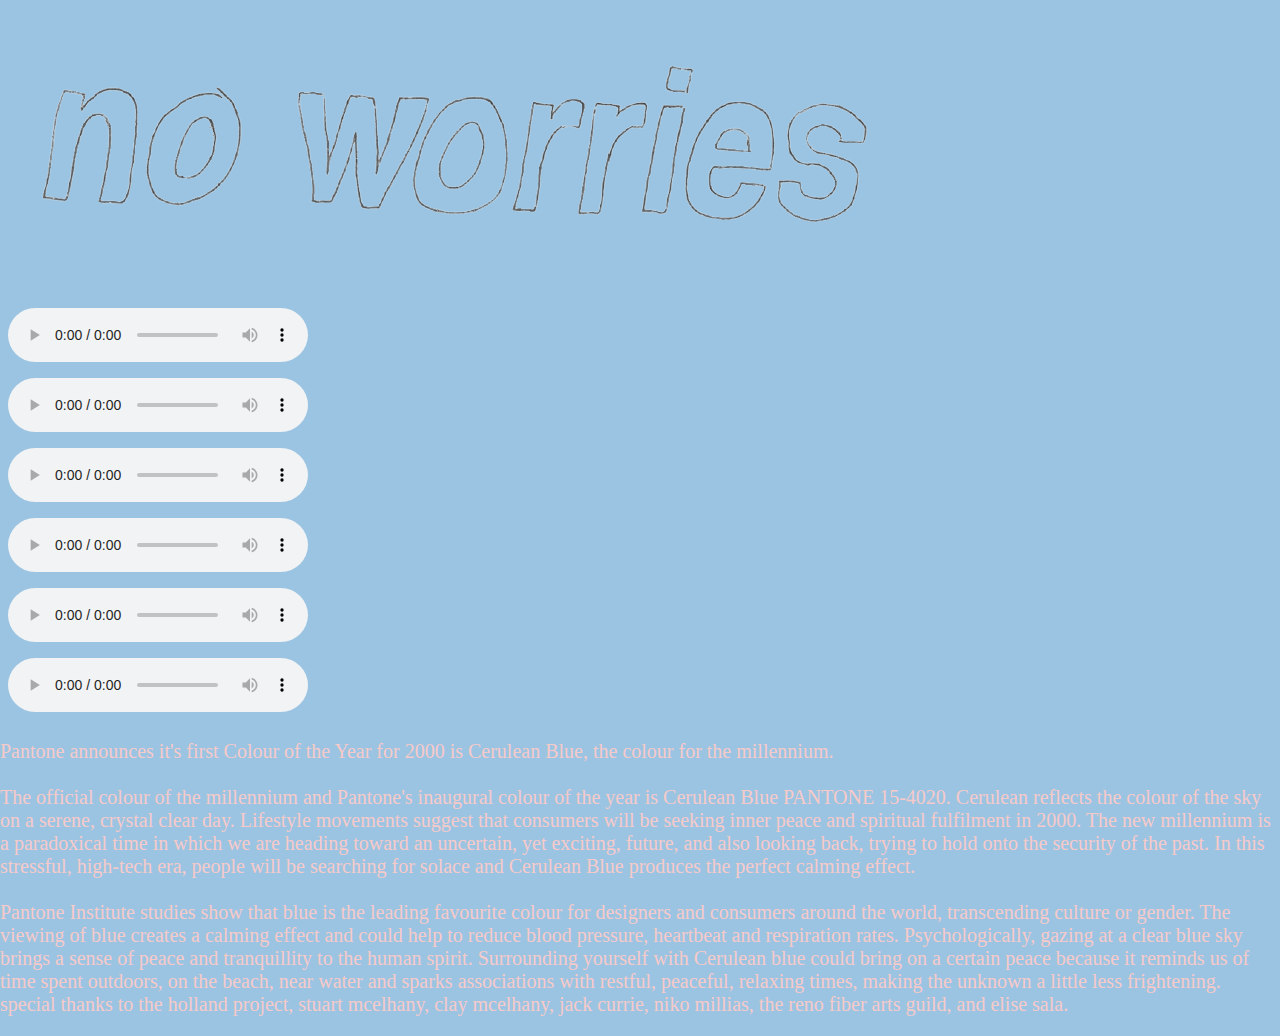
==== commit aec1c7a9: "Update memorymachine.html" ====
--- a/memorymachine.html
+++ b/memorymachine.html
@@ -39,8 +39,6 @@
     <br>
     <br>
       Pantone Institute studies show that blue is the leading favourite colour for designers and consumers around the world, transcending culture or gender. The viewing of blue creates a calming effect and could help to reduce blood pressure, heartbeat and respiration rates. Psychologically, gazing at a clear blue sky brings a sense of peace and tranquillity to the human spirit. Surrounding yourself with Cerulean blue could bring on a certain peace because it reminds us of time spent outdoors, on the beach, near water and sparks associations with restful, peaceful, relaxing times, making the unknown a little less frightening.
-    </p>
-      <br>
       <br>
       special thanks to the holland project, stuart mcelhany, clay mcelhany, jack currie, niko millias, the reno fiber arts guild, and elise sala. 
       </p>
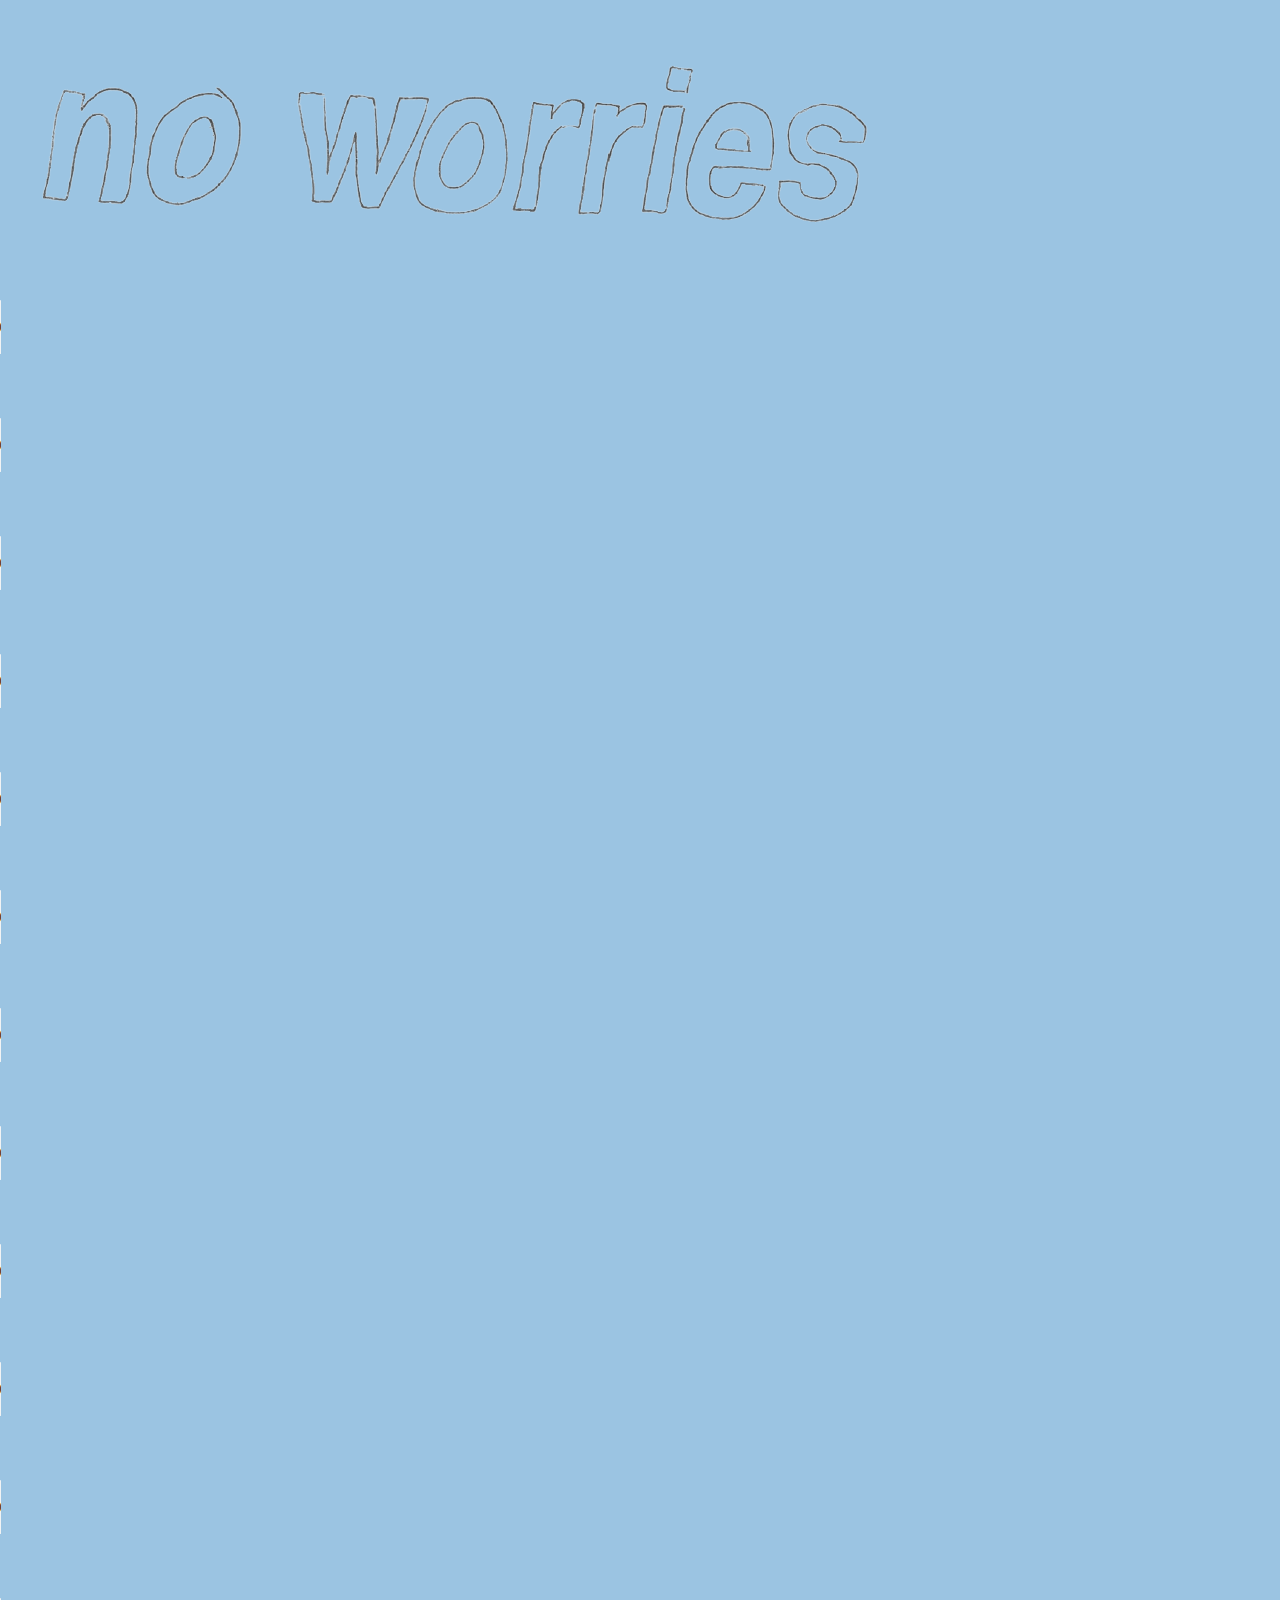
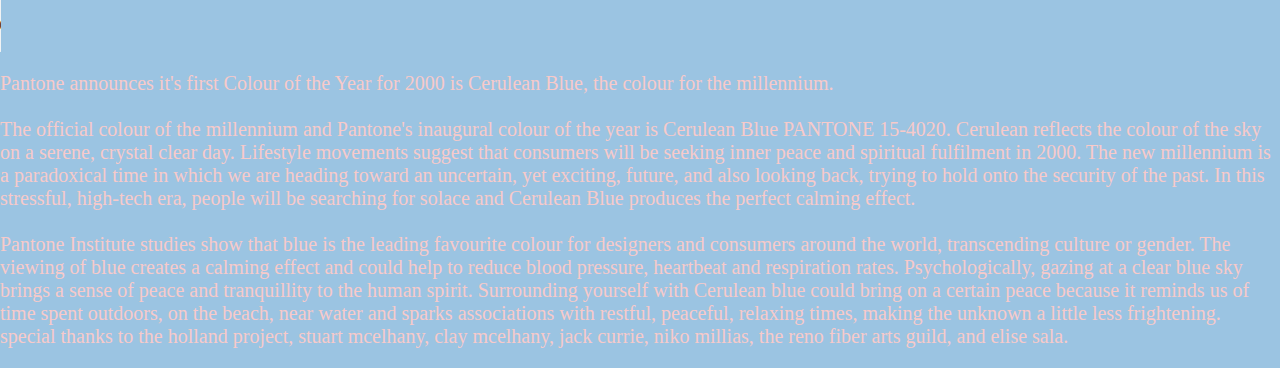
==== commit f9708eb5: "Update memorymachine.html" ====
--- a/memorymachine.html
+++ b/memorymachine.html
@@ -13,24 +13,87 @@
     <div class="home">
       <div class="title"></div>
 
-      <audio class="audio" controls>
-          <source src="audio/Donna Summer - I Feel Love [Studio Version].mp3">
-      </audio>
-      <audio class="audio" controls>
-          <source src="audio/Donna Summer - I Feel Love [Studio Version].mp3">
-      </audio>
-      <audio class="audio" controls>
-          <source src="audio/Donna Summer - I Feel Love [Studio Version].mp3">
-      </audio>
-      <audio class="audio" controls>
-          <source src="audio/Donna Summer - I Feel Love [Studio Version].mp3">
-      </audio>
-      <audio class="audio" controls>
-          <source src="audio/Donna Summer - I Feel Love [Studio Version].mp3">
-      </audio>
-      <audio class="audio" controls>
-          <source src="audio/Donna Summer - I Feel Love [Studio Version].mp3">
-      </audio>
+<audio controls>
+    <source src="audio/12-07-2022-16-13-30.wav">
+</audio>
+<p> 
+</p>
+<p> 
+</p>
+<audio controls>
+    <source src="audio/12-07-2022-16-21-31.wav">
+</audio>
+<p> 
+</p>
+<p> 
+</p>
+<audio controls>
+    <source src="audio/12-07-2022-16-22-45.wav">
+</audio>
+<p> 
+</p>
+<p> 
+</p>
+<audio controls>
+    <source src="audio/12-07-2022-16-23-42.wav">
+</audio>
+<p> 
+</p>
+<p> 
+</p>
+<audio controls>
+    <source src="audio/12-07-2022-17-14-20.wav">
+</audio>
+<p> 
+</p>
+<p> 
+</p>
+<audio controls>
+    <source src="audio/12-07-2022-17-51-40.wav">
+</audio>
+<p> 
+</p>
+<p> 
+</p>
+<audio controls>
+    <source src="audio/12-08-2022-15-20-11.wav">
+</audio>
+<p> 
+</p>
+<p> 
+</p>
+<audio controls>
+    <source src="audio/12-10-2022-15-32-08.wav">
+</audio>
+<p> 
+</p>
+<p> 
+</p>
+<audio controls>
+    <source src="audio/12-10-2022-15-32-59.wav">
+</audio>
+<p> 
+</p>
+<p> 
+</p>
+<audio controls>
+    <source src="audio/12-11-2022-13-34-30.wav">
+</audio>
+<p> 
+</p>
+<p> 
+</p>
+<audio controls>
+    <source src="audio/12-11-2022-14-30-52.wav">
+</audio>
+<p> 
+</p>
+<p> 
+</p>
+<audio controls>
+    <source src="audio/12-11-2022-14-31-42.wav">
+</audio>
+
     <p class="text">
       Pantone announces it's first Colour of the Year for 2000 is Cerulean Blue, the colour for the millennium.
     <br>
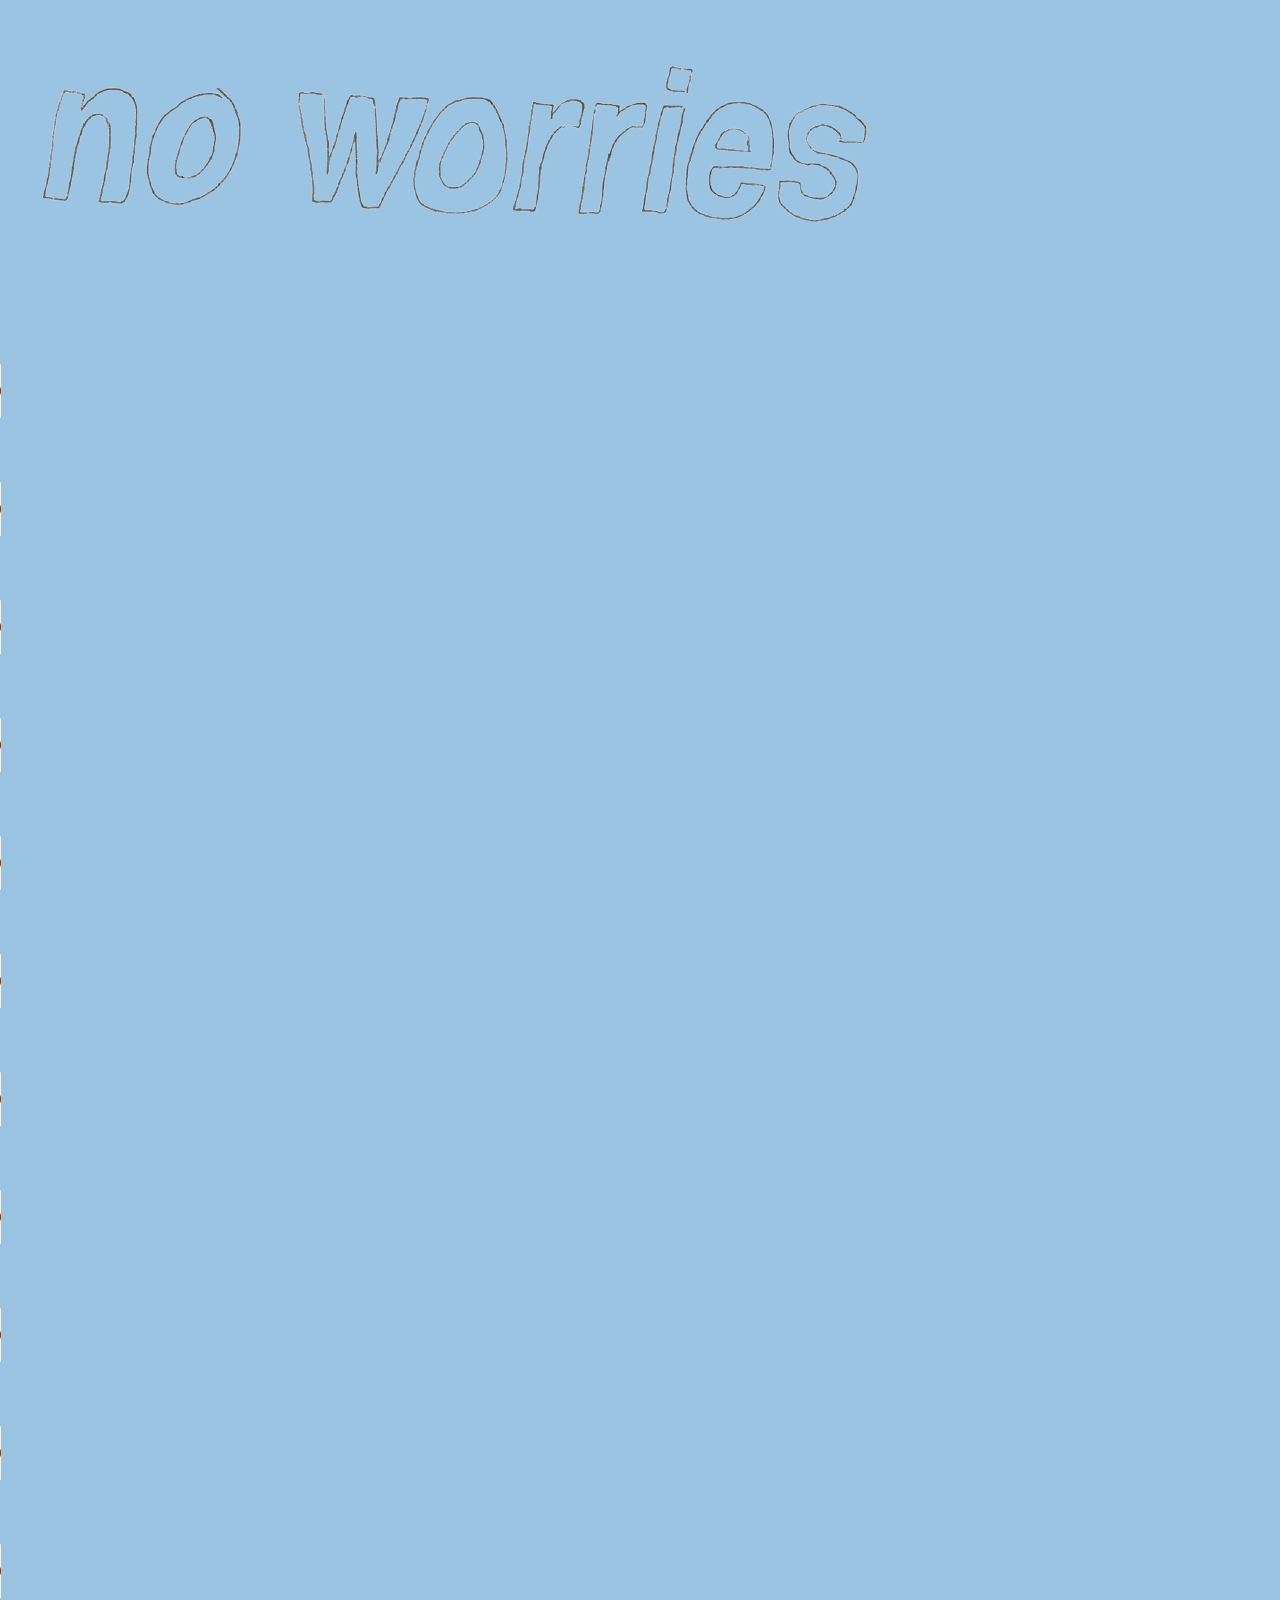
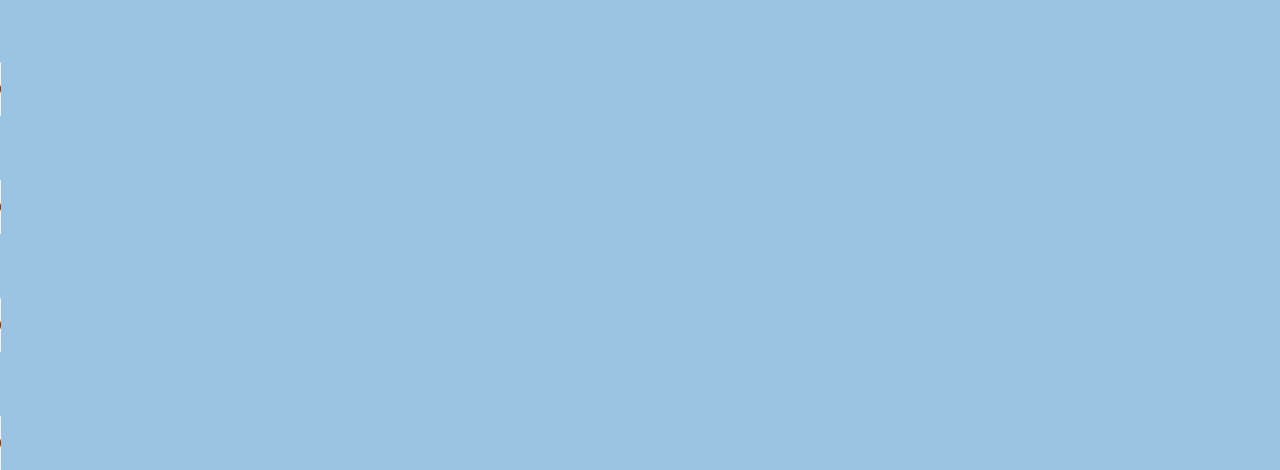
==== commit 4a515182: "Update memorymachine.html" ====
--- a/memorymachine.html
+++ b/memorymachine.html
@@ -13,6 +13,24 @@
     <div class="home">
       <div class="title"></div>
 
+<p> 
+</p>
+<p> 
+</p>
+<audio controls>
+    <source src="audio/Donna Summer - I Feel Love [Studio Version].mp3">
+</audio>
+<p> 
+</p>
+<p> 
+</p>
+<audio controls>
+    <source src="audio/Donna Summer - I Feel Love [Studio Version].mp3">
+</audio>
+<p> 
+</p>
+<p> 
+</p>
 <audio controls>
     <source src="audio/12-07-2022-16-13-30.wav">
 </audio>
@@ -49,6 +67,20 @@
 <p> 
 </p>
 <audio controls>
+    <source src="audio/12-07-2022-17-34-08.wav">
+</audio>
+<p> 
+</p>
+<p> 
+</p>
+<audio controls>
+    <source src="audio/12-07-2022-17-36-50.wav">
+</audio>
+<p> 
+</p>
+<p> 
+</p>
+<audio controls>
     <source src="audio/12-07-2022-17-51-40.wav">
 </audio>
 <p> 
@@ -63,6 +95,33 @@
 <p> 
 </p>
 <audio controls>
+    <source src="audio/12-08-2022-15-22-05.wav">
+</audio>
+<p> 
+</p>
+<p> 
+</p>
+<audio controls>
+    <source src="audio/12-08-2022-15-22-13.wav">
+</audio>
+<p> 
+</p>
+<p> 
+</p>
+<audio controls>
+    <source src="audio/12-09-2022-19-23-53.wav">
+</audio>
+<p> 
+</p>
+<p> 
+</p>
+<audio controls>
+    <source src="audio/12-10-2022-12-11-38.wav">
+<p> 
+</p>
+<p> 
+</p>
+<audio controls>
     <source src="audio/12-10-2022-15-32-08.wav">
 </audio>
 <p> 
@@ -77,6 +136,13 @@
 <p> 
 </p>
 <audio controls>
+    <source src="audio/12-11-2022-13-34-12.wav">
+</audio>
+<p> 
+</p>
+<p> 
+</p>
+<audio controls>
     <source src="audio/12-11-2022-13-34-30.wav">
 </audio>
 <p> 
@@ -84,6 +150,13 @@
 <p> 
 </p>
 <audio controls>
+    <source src="audio/12-11-2022-13-34-45.wav">
+</audio>
+<p> 
+</p>
+<p> 
+</p>
+<audio controls>
     <source src="audio/12-11-2022-14-30-52.wav">
 </audio>
 <p> 
@@ -93,6 +166,353 @@
 <audio controls>
     <source src="audio/12-11-2022-14-31-42.wav">
 </audio>
+<p> 
+</p>
+<p> 
+</p>
+<audio controls>
+    <source src="audio/12-11-2022-14-34-34.wav">
+</audio>
+<p> 
+</p>
+<p> 
+</p>
+<audio controls>
+    <source src="audio/12-13-2022-09-55-49.wav">
+</audio>
+<p> 
+</p>
+<p> 
+</p>
+<audio controls>
+    <source src="audio/12-13-2022-09-56-29.wav">
+</audio>
+<p> 
+</p>
+<p> 
+</p>
+<audio controls>
+    <source src="audio/12-14-2022-13-05-54.wav">
+</audio>
+<p> 
+</p>
+<p> 
+</p>
+<audio controls>
+    <source src="audio/12-14-2022-13-06-02.wav">
+</audio>
+<p> 
+</p>
+<p> 
+</p>
+<audio controls>
+    <source src="audio/12-14-2022-15-45-39.wav">
+</audio>
+<p> 
+</p>
+<p> 
+</p>
+<audio controls>
+    <source src="audio/12-14-2022-16-29-06.wav">
+</audio>
+<p> 
+</p>
+<p> 
+</p>
+<audio controls>
+    <source src="audio/12-14-2022-16-29-15.wav">
+</audio>
+<p> 
+</p>
+<p> 
+</p>
+<audio controls>
+    <source src="audio/12-14-2022-16-29-26.wav">
+</audio>
+<p> 
+</p>
+<p> 
+</p>
+<audio controls>
+    <source src="audio/12-15-2022-16-19-58.wav">
+</audio>
+<p> 
+</p>
+<p> 
+</p>
+<audio controls>
+    <source src="audio/12-15-2022-17-05-44.wav">
+</audio>
+<p> 
+</p>
+<p> 
+</p>
+<audio controls>
+    <source src="audio/12-15-2022-17-19-28.wav">
+</audio>
+<p> 
+</p>
+<p> 
+</p>
+<audio controls>
+    <source src="audio/12-15-2022-17-24-11.wav">
+</audio>
+<p> 
+</p>
+<p> 
+</p>
+<audio controls>
+    <source src="audio/12-15-2022-17-24-45.wav">
+</audio>
+<p> 
+</p>
+<p> 
+</p>
+<audio controls>
+    <source src="audio/12-15-2022-17-26-40.wav">
+</audio>
+<p> 
+</p>
+<p> 
+</p>
+<audio controls>
+    <source src="audio/12-15-2022-17-34-08.wav">
+</audio>
+<p> 
+</p>
+<p> 
+</p>
+<audio controls>
+    <source src="audio/12-15-2022-17-38-10.wav">
+</audio>
+<p> 
+</p>
+<p> 
+</p>
+<audio controls>
+    <source src="audio/12-15-2022-17-42-52.wav">
+</audio>
+<p> 
+</p>
+<p> 
+</p>
+<audio controls>
+    <source src="audio/12-15-2022-17-43-11.wav">
+</audio>
+<p> 
+</p>
+<p> 
+</p>
+<audio controls>
+    <source src="audio/12-15-2022-17-46-58.wav">
+</audio>
+<p> 
+</p>
+<p> 
+</p>
+<audio controls>
+    <source src="audio/12-15-2022-17-59-26.wav">
+</audio>
+<p> 
+</p>
+<p> 
+</p>
+<audio controls>
+    <source src="audio/12-15-2022-18-00-19.wav">
+</audio>
+<p> 
+</p>
+<p> 
+</p>
+<audio controls>
+    <source src="audio/12-15-2022-18-00-46.wav">
+</audio>
+<p> 
+</p>
+<p> 
+</p>
+<audio controls>
+    <source src="audio/12-15-2022-18-03-27.wav">
+</audio>
+<p> 
+</p>
+<p> 
+</p>
+<audio controls>
+    <source src="audio/12-15-2022-18-11-31.wav">
+</audio>
+<p> 
+</p>
+<p> 
+</p>
+<audio controls>
+    <source src="audio/12-15-2022-18-12-14.wav">
+</audio>
+<p> 
+</p>
+<p> 
+</p>
+<audio controls>
+    <source src="audio/12-15-2022-18-13-15.wav">
+</audio>
+<p> 
+</p>
+<p> 
+</p>
+<audio controls>
+    <source src="audio/12-15-2022-18-16-42.wav">
+</audio>
+<p> 
+</p>
+<p> 
+</p>
+<audio controls>
+    <source src="audio/12-15-2022-18-18-27.wav">
+</audio>
+<p> 
+</p>
+<p> 
+</p>
+<audio controls>
+    <source src="audio/12-15-2022-18-20-30.wav">
+</audio>
+<p> 
+</p>
+<p> 
+</p>
+<audio controls>
+    <source src="audio/12-15-2022-18-21-48.wav">
+</audio>
+<p> 
+</p>
+<p> 
+</p>
+<audio controls>
+    <source src="audio/12-15-2022-18-22-30.wav">
+</audio>
+<p> 
+</p>
+<p> 
+</p>
+<audio controls>
+    <source src="audio/12-15-2022-18-24-38.wav">
+</audio>
+<p> 
+</p>
+<p> 
+</p>
+<audio controls>
+    <source src="audio/12-15-2022-18-24-46.wav">
+</audio>
+<p> 
+</p>
+<p> 
+</p>
+<audio controls>
+    <source src="audio/12-15-2022-18-26-15.wav">
+</audio>
+<p> 
+</p>
+<p> 
+</p>
+<audio controls>
+    <source src="audio/12-15-2022-18-27-07.wav">
+</audio>
+<p> 
+</p>
+<p> 
+</p>
+<audio controls>
+    <source src="audio/12-15-2022-18-28-33.wav">
+</audio>
+<p> 
+</p>
+<p> 
+</p>
+<audio controls>
+    <source src="audio/12-15-2022-18-31-29.wav">
+</audio>
+<p> 
+</p>
+<p> 
+</p>
+<audio controls>
+    <source src="audio/12-15-2022-18-32-49.wav">
+</audio>
+<p> 
+</p>
+<p> 
+</p>
+<audio controls>
+    <source src="audio/12-15-2022-18-35-17.wav">
+</audio>
+<p> 
+</p>
+<p> 
+</p>
+<audio controls>
+    <source src="audio/12-15-2022-18-35-37.wav">
+</audio>
+<p> 
+</p>
+<p> 
+</p>
+<audio controls>
+    <source src="audio/12-15-2022-18-35-47.wav">
+</audio>
+<p> 
+</p>
+<p> 
+</p>
+<audio controls>
+    <source src="audio/12-15-2022-18-35-56.wav">
+</audio>
+<p> 
+</p>
+<p> 
+</p>
+<audio controls>
+    <source src="audio/12-15-2022-18-36-15.wav">
+</audio>
+<p> 
+</p>
+<p> 
+</p>
+<audio controls>
+    <source src="audio/12-15-2022-18-57-19.wav">
+</audio>
+<p> 
+</p>
+<p> 
+</p>
+<audio controls>
+    <source src="audio/12-15-2022-18-57-42.wav">
+</audio>
+<p> 
+</p>
+<p> 
+</p>
+<audio controls>
+    <source src="audio/12-15-2022-18-58-34.wav">
+</audio>
+<p> 
+</p>
+<p> 
+</p>
+<audio controls>
+    <source src="audio/12-15-2022-19-09-24.wav">
+</audio>
+<p> 
+</p>
+<p> 
+</p>
+<audio controls>
+    <source src="audio/12-15-2022-19-22-00.wav">
+</audio>
+<p> 
+</p>
+<p> 
+</p>
 
     <p class="text">
       Pantone announces it's first Colour of the Year for 2000 is Cerulean Blue, the colour for the millennium.
@@ -103,6 +523,7 @@
     <br>
       Pantone Institute studies show that blue is the leading favourite colour for designers and consumers around the world, transcending culture or gender. The viewing of blue creates a calming effect and could help to reduce blood pressure, heartbeat and respiration rates. Psychologically, gazing at a clear blue sky brings a sense of peace and tranquillity to the human spirit. Surrounding yourself with Cerulean blue could bring on a certain peace because it reminds us of time spent outdoors, on the beach, near water and sparks associations with restful, peaceful, relaxing times, making the unknown a little less frightening.
       <br>
+      <br>
       special thanks to the holland project, stuart mcelhany, clay mcelhany, jack currie, niko millias, the reno fiber arts guild, and elise sala. 
       </p>
     </div>
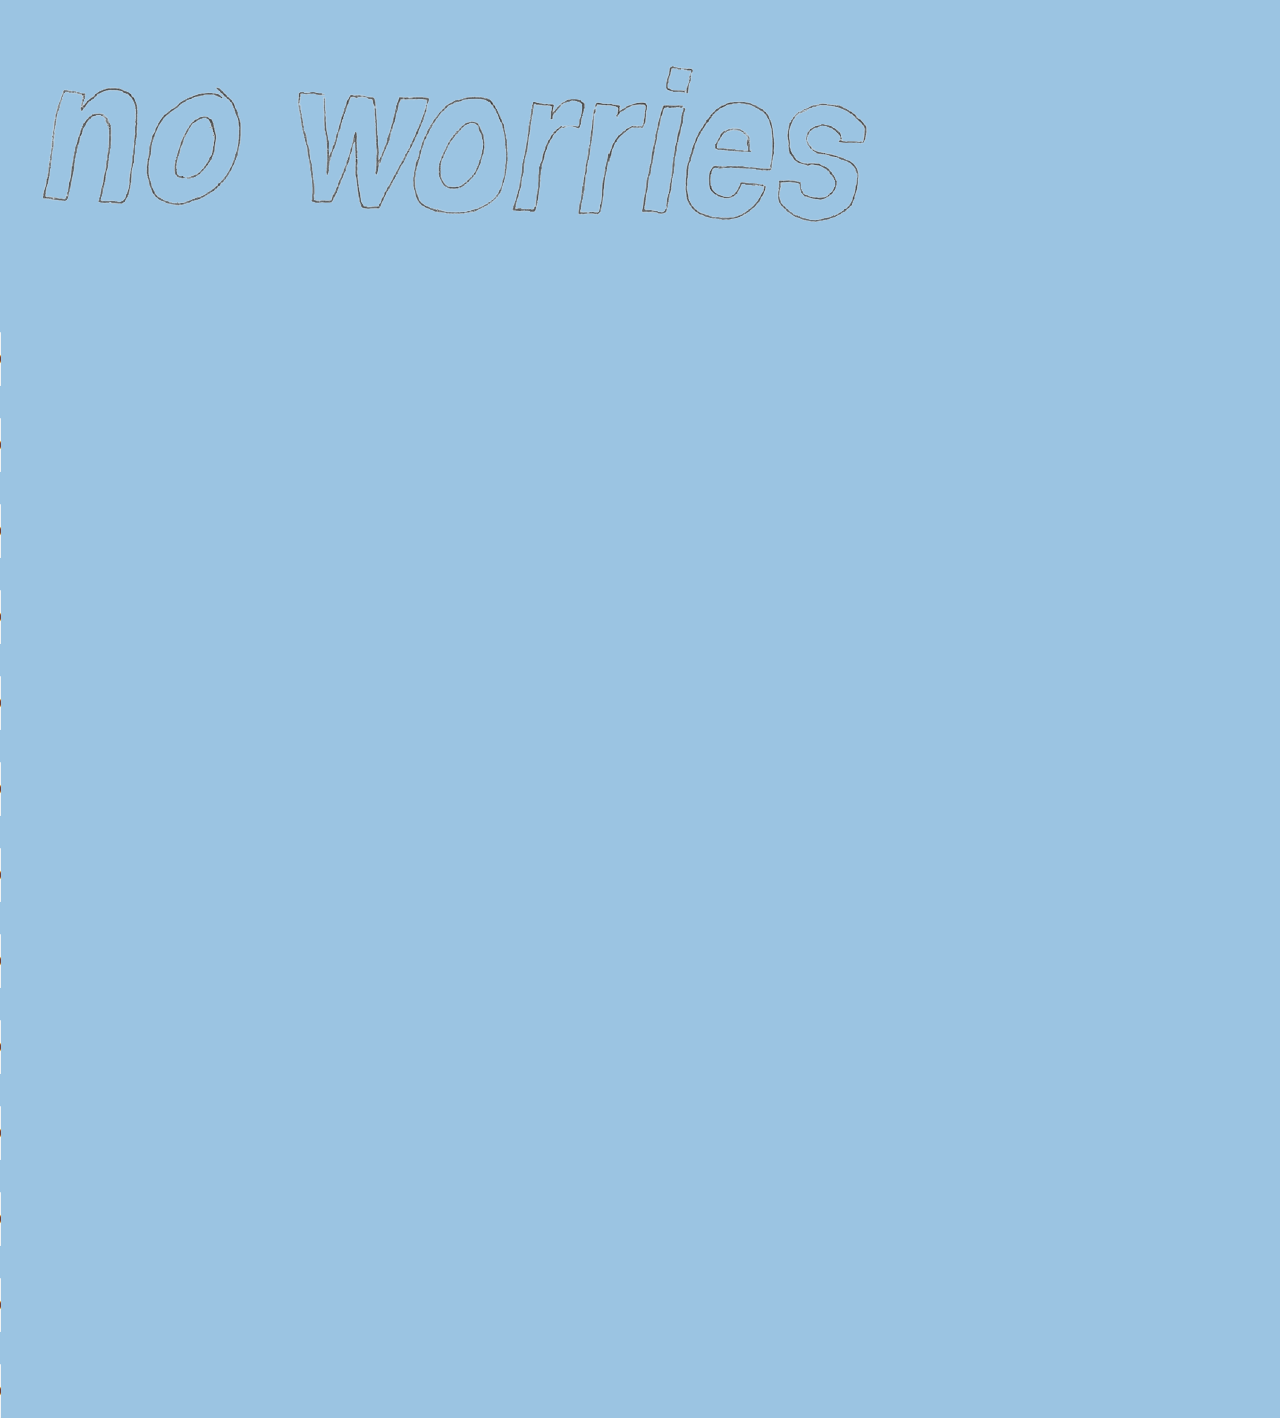
==== commit 2773ee5c: "Update memorymachine.html" ====
--- a/memorymachine.html
+++ b/memorymachine.html
@@ -15,502 +15,348 @@
 
 <p> 
 </p>
-<p> 
-</p>
-<audio controls>
-    <source src="audio/Donna Summer - I Feel Love [Studio Version].mp3">
-</audio>
-<p> 
-</p>
-<p> 
-</p>
-<audio controls>
-    <source src="audio/Donna Summer - I Feel Love [Studio Version].mp3">
-</audio>
-<p> 
-</p>
-<p> 
-</p>
 <audio controls>
     <source src="audio/12-07-2022-16-13-30.wav">
 </audio>
 <p> 
 </p>
-<p> 
-</p>
 <audio controls>
     <source src="audio/12-07-2022-16-21-31.wav">
 </audio>
 <p> 
 </p>
-<p> 
-</p>
 <audio controls>
     <source src="audio/12-07-2022-16-22-45.wav">
 </audio>
 <p> 
 </p>
-<p> 
-</p>
 <audio controls>
     <source src="audio/12-07-2022-16-23-42.wav">
 </audio>
 <p> 
 </p>
-<p> 
-</p>
 <audio controls>
     <source src="audio/12-07-2022-17-14-20.wav">
 </audio>
 <p> 
 </p>
-<p> 
-</p>
 <audio controls>
     <source src="audio/12-07-2022-17-34-08.wav">
 </audio>
 <p> 
 </p>
-<p> 
-</p>
 <audio controls>
     <source src="audio/12-07-2022-17-36-50.wav">
 </audio>
 <p> 
 </p>
-<p> 
-</p>
 <audio controls>
     <source src="audio/12-07-2022-17-51-40.wav">
 </audio>
 <p> 
 </p>
-<p> 
-</p>
 <audio controls>
     <source src="audio/12-08-2022-15-20-11.wav">
 </audio>
 <p> 
 </p>
-<p> 
-</p>
 <audio controls>
     <source src="audio/12-08-2022-15-22-05.wav">
 </audio>
 <p> 
 </p>
-<p> 
-</p>
 <audio controls>
     <source src="audio/12-08-2022-15-22-13.wav">
 </audio>
 <p> 
 </p>
-<p> 
-</p>
 <audio controls>
     <source src="audio/12-09-2022-19-23-53.wav">
 </audio>
 <p> 
 </p>
-<p> 
-</p>
 <audio controls>
     <source src="audio/12-10-2022-12-11-38.wav">
 <p> 
 </p>
-<p> 
-</p>
 <audio controls>
     <source src="audio/12-10-2022-15-32-08.wav">
 </audio>
 <p> 
 </p>
-<p> 
-</p>
 <audio controls>
     <source src="audio/12-10-2022-15-32-59.wav">
 </audio>
 <p> 
 </p>
-<p> 
-</p>
 <audio controls>
     <source src="audio/12-11-2022-13-34-12.wav">
 </audio>
 <p> 
 </p>
-<p> 
-</p>
 <audio controls>
     <source src="audio/12-11-2022-13-34-30.wav">
 </audio>
 <p> 
 </p>
-<p> 
-</p>
 <audio controls>
     <source src="audio/12-11-2022-13-34-45.wav">
 </audio>
 <p> 
 </p>
-<p> 
-</p>
 <audio controls>
     <source src="audio/12-11-2022-14-30-52.wav">
 </audio>
 <p> 
 </p>
-<p> 
-</p>
 <audio controls>
     <source src="audio/12-11-2022-14-31-42.wav">
 </audio>
 <p> 
 </p>
-<p> 
-</p>
 <audio controls>
     <source src="audio/12-11-2022-14-34-34.wav">
 </audio>
 <p> 
 </p>
-<p> 
-</p>
 <audio controls>
     <source src="audio/12-13-2022-09-55-49.wav">
 </audio>
 <p> 
 </p>
-<p> 
-</p>
 <audio controls>
     <source src="audio/12-13-2022-09-56-29.wav">
 </audio>
 <p> 
 </p>
-<p> 
-</p>
 <audio controls>
     <source src="audio/12-14-2022-13-05-54.wav">
 </audio>
 <p> 
 </p>
-<p> 
-</p>
 <audio controls>
     <source src="audio/12-14-2022-13-06-02.wav">
 </audio>
 <p> 
 </p>
-<p> 
-</p>
 <audio controls>
     <source src="audio/12-14-2022-15-45-39.wav">
 </audio>
 <p> 
 </p>
-<p> 
-</p>
 <audio controls>
     <source src="audio/12-14-2022-16-29-06.wav">
 </audio>
 <p> 
 </p>
-<p> 
-</p>
 <audio controls>
     <source src="audio/12-14-2022-16-29-15.wav">
 </audio>
 <p> 
 </p>
-<p> 
-</p>
 <audio controls>
     <source src="audio/12-14-2022-16-29-26.wav">
 </audio>
 <p> 
 </p>
-<p> 
-</p>
 <audio controls>
     <source src="audio/12-15-2022-16-19-58.wav">
 </audio>
 <p> 
 </p>
-<p> 
-</p>
 <audio controls>
     <source src="audio/12-15-2022-17-05-44.wav">
 </audio>
 <p> 
 </p>
-<p> 
-</p>
 <audio controls>
     <source src="audio/12-15-2022-17-19-28.wav">
 </audio>
 <p> 
 </p>
-<p> 
-</p>
 <audio controls>
     <source src="audio/12-15-2022-17-24-11.wav">
 </audio>
 <p> 
 </p>
-<p> 
-</p>
 <audio controls>
     <source src="audio/12-15-2022-17-24-45.wav">
 </audio>
 <p> 
 </p>
-<p> 
-</p>
 <audio controls>
     <source src="audio/12-15-2022-17-26-40.wav">
 </audio>
 <p> 
 </p>
-<p> 
-</p>
 <audio controls>
     <source src="audio/12-15-2022-17-34-08.wav">
 </audio>
 <p> 
 </p>
-<p> 
-</p>
 <audio controls>
     <source src="audio/12-15-2022-17-38-10.wav">
 </audio>
 <p> 
 </p>
-<p> 
-</p>
 <audio controls>
     <source src="audio/12-15-2022-17-42-52.wav">
 </audio>
 <p> 
 </p>
-<p> 
-</p>
 <audio controls>
     <source src="audio/12-15-2022-17-43-11.wav">
 </audio>
 <p> 
 </p>
-<p> 
-</p>
 <audio controls>
     <source src="audio/12-15-2022-17-46-58.wav">
 </audio>
 <p> 
 </p>
-<p> 
-</p>
 <audio controls>
     <source src="audio/12-15-2022-17-59-26.wav">
 </audio>
 <p> 
 </p>
-<p> 
-</p>
 <audio controls>
     <source src="audio/12-15-2022-18-00-19.wav">
 </audio>
 <p> 
 </p>
-<p> 
-</p>
 <audio controls>
     <source src="audio/12-15-2022-18-00-46.wav">
 </audio>
 <p> 
 </p>
-<p> 
-</p>
 <audio controls>
     <source src="audio/12-15-2022-18-03-27.wav">
 </audio>
 <p> 
 </p>
-<p> 
-</p>
 <audio controls>
     <source src="audio/12-15-2022-18-11-31.wav">
 </audio>
 <p> 
 </p>
-<p> 
-</p>
 <audio controls>
     <source src="audio/12-15-2022-18-12-14.wav">
 </audio>
 <p> 
 </p>
-<p> 
-</p>
 <audio controls>
     <source src="audio/12-15-2022-18-13-15.wav">
 </audio>
 <p> 
 </p>
-<p> 
-</p>
 <audio controls>
     <source src="audio/12-15-2022-18-16-42.wav">
 </audio>
 <p> 
 </p>
-<p> 
-</p>
 <audio controls>
     <source src="audio/12-15-2022-18-18-27.wav">
 </audio>
 <p> 
 </p>
-<p> 
-</p>
 <audio controls>
     <source src="audio/12-15-2022-18-20-30.wav">
 </audio>
 <p> 
 </p>
-<p> 
-</p>
 <audio controls>
     <source src="audio/12-15-2022-18-21-48.wav">
 </audio>
 <p> 
 </p>
-<p> 
-</p>
 <audio controls>
     <source src="audio/12-15-2022-18-22-30.wav">
 </audio>
 <p> 
 </p>
-<p> 
-</p>
 <audio controls>
     <source src="audio/12-15-2022-18-24-38.wav">
 </audio>
 <p> 
 </p>
-<p> 
-</p>
 <audio controls>
     <source src="audio/12-15-2022-18-24-46.wav">
 </audio>
 <p> 
 </p>
-<p> 
-</p>
 <audio controls>
     <source src="audio/12-15-2022-18-26-15.wav">
 </audio>
 <p> 
 </p>
-<p> 
-</p>
 <audio controls>
     <source src="audio/12-15-2022-18-27-07.wav">
 </audio>
 <p> 
 </p>
-<p> 
-</p>
 <audio controls>
     <source src="audio/12-15-2022-18-28-33.wav">
 </audio>
 <p> 
 </p>
-<p> 
-</p>
 <audio controls>
     <source src="audio/12-15-2022-18-31-29.wav">
 </audio>
 <p> 
 </p>
-<p> 
-</p>
 <audio controls>
     <source src="audio/12-15-2022-18-32-49.wav">
 </audio>
 <p> 
 </p>
-<p> 
-</p>
 <audio controls>
     <source src="audio/12-15-2022-18-35-17.wav">
 </audio>
 <p> 
 </p>
-<p> 
-</p>
 <audio controls>
     <source src="audio/12-15-2022-18-35-37.wav">
 </audio>
 <p> 
 </p>
-<p> 
-</p>
 <audio controls>
     <source src="audio/12-15-2022-18-35-47.wav">
 </audio>
 <p> 
 </p>
-<p> 
-</p>
 <audio controls>
     <source src="audio/12-15-2022-18-35-56.wav">
 </audio>
 <p> 
 </p>
-<p> 
-</p>
 <audio controls>
     <source src="audio/12-15-2022-18-36-15.wav">
 </audio>
 <p> 
 </p>
-<p> 
-</p>
 <audio controls>
     <source src="audio/12-15-2022-18-57-19.wav">
 </audio>
 <p> 
 </p>
-<p> 
-</p>
 <audio controls>
     <source src="audio/12-15-2022-18-57-42.wav">
 </audio>
 <p> 
 </p>
-<p> 
-</p>
 <audio controls>
     <source src="audio/12-15-2022-18-58-34.wav">
 </audio>
 <p> 
 </p>
-<p> 
-</p>
 <audio controls>
     <source src="audio/12-15-2022-19-09-24.wav">
 </audio>
 <p> 
 </p>
-<p> 
-</p>
 <audio controls>
     <source src="audio/12-15-2022-19-22-00.wav">
 </audio>
-<p> 
-</p>
 <p> 
 </p>
 
